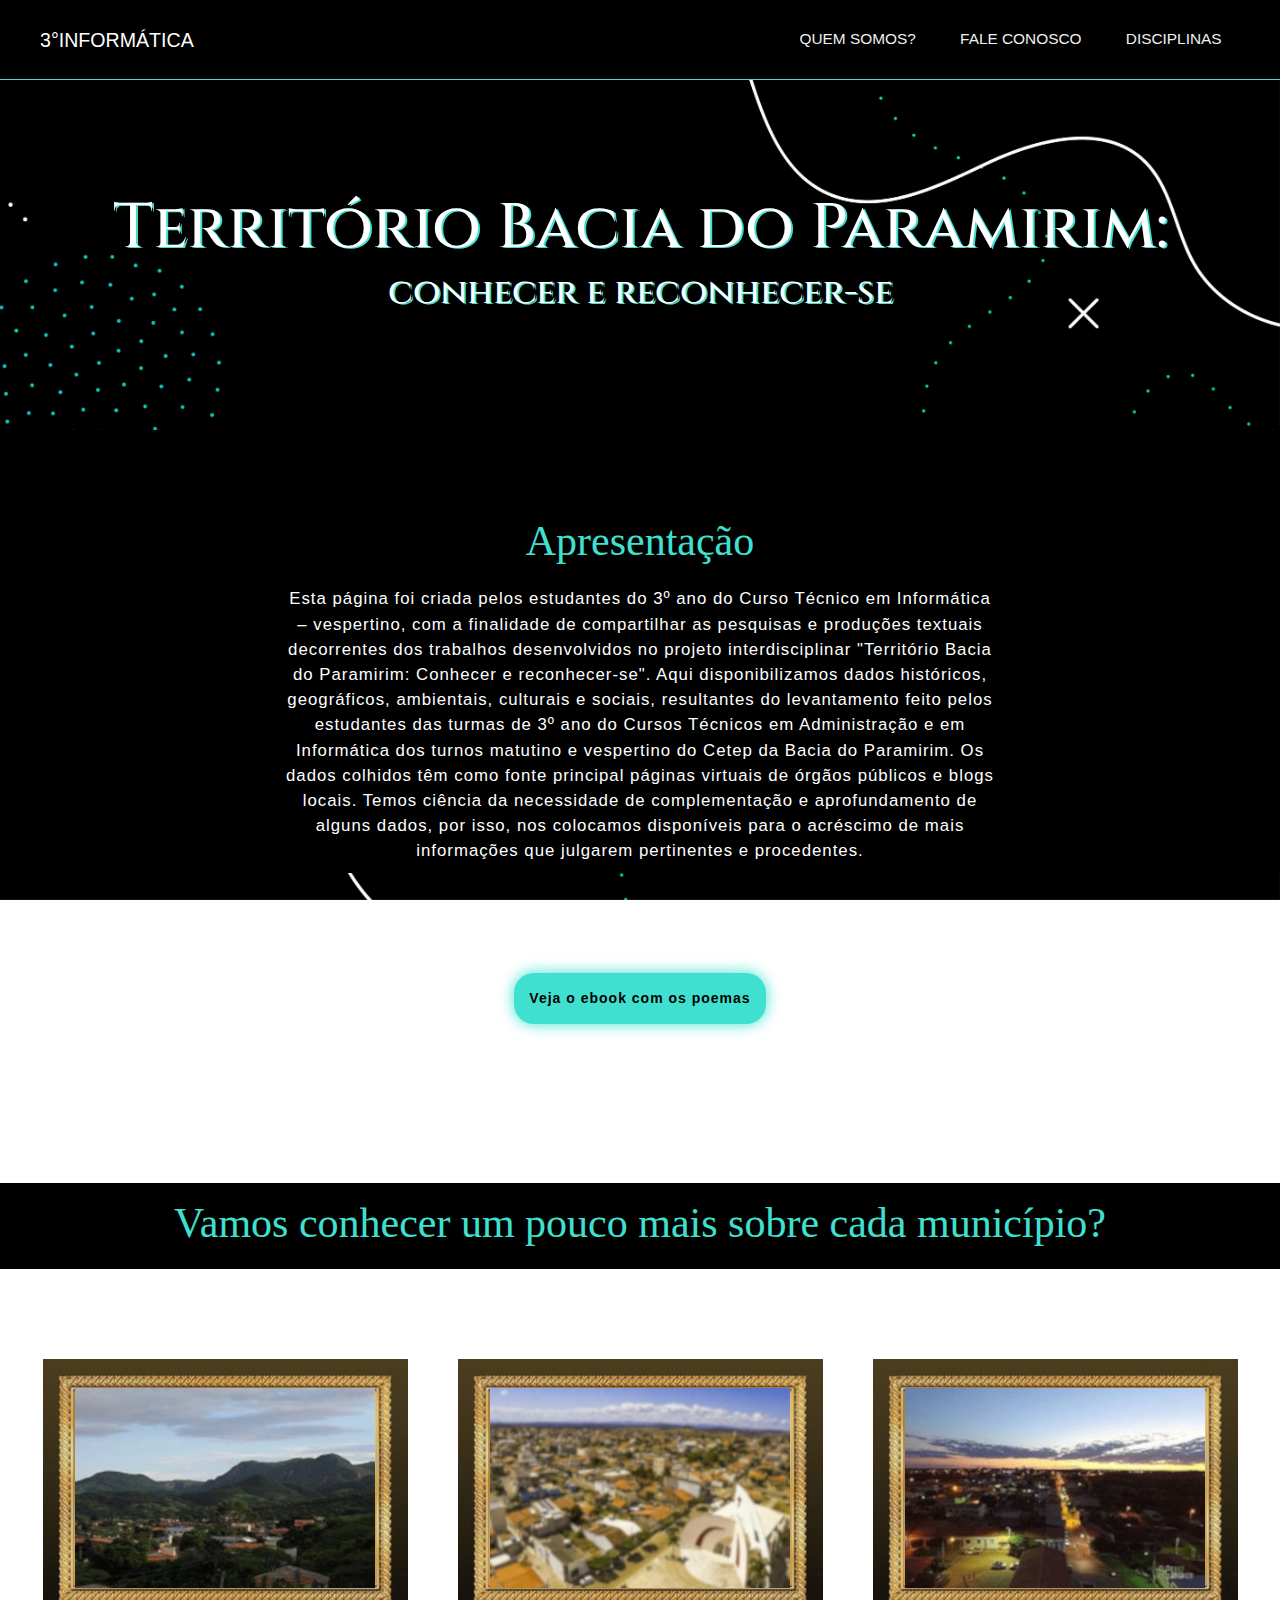
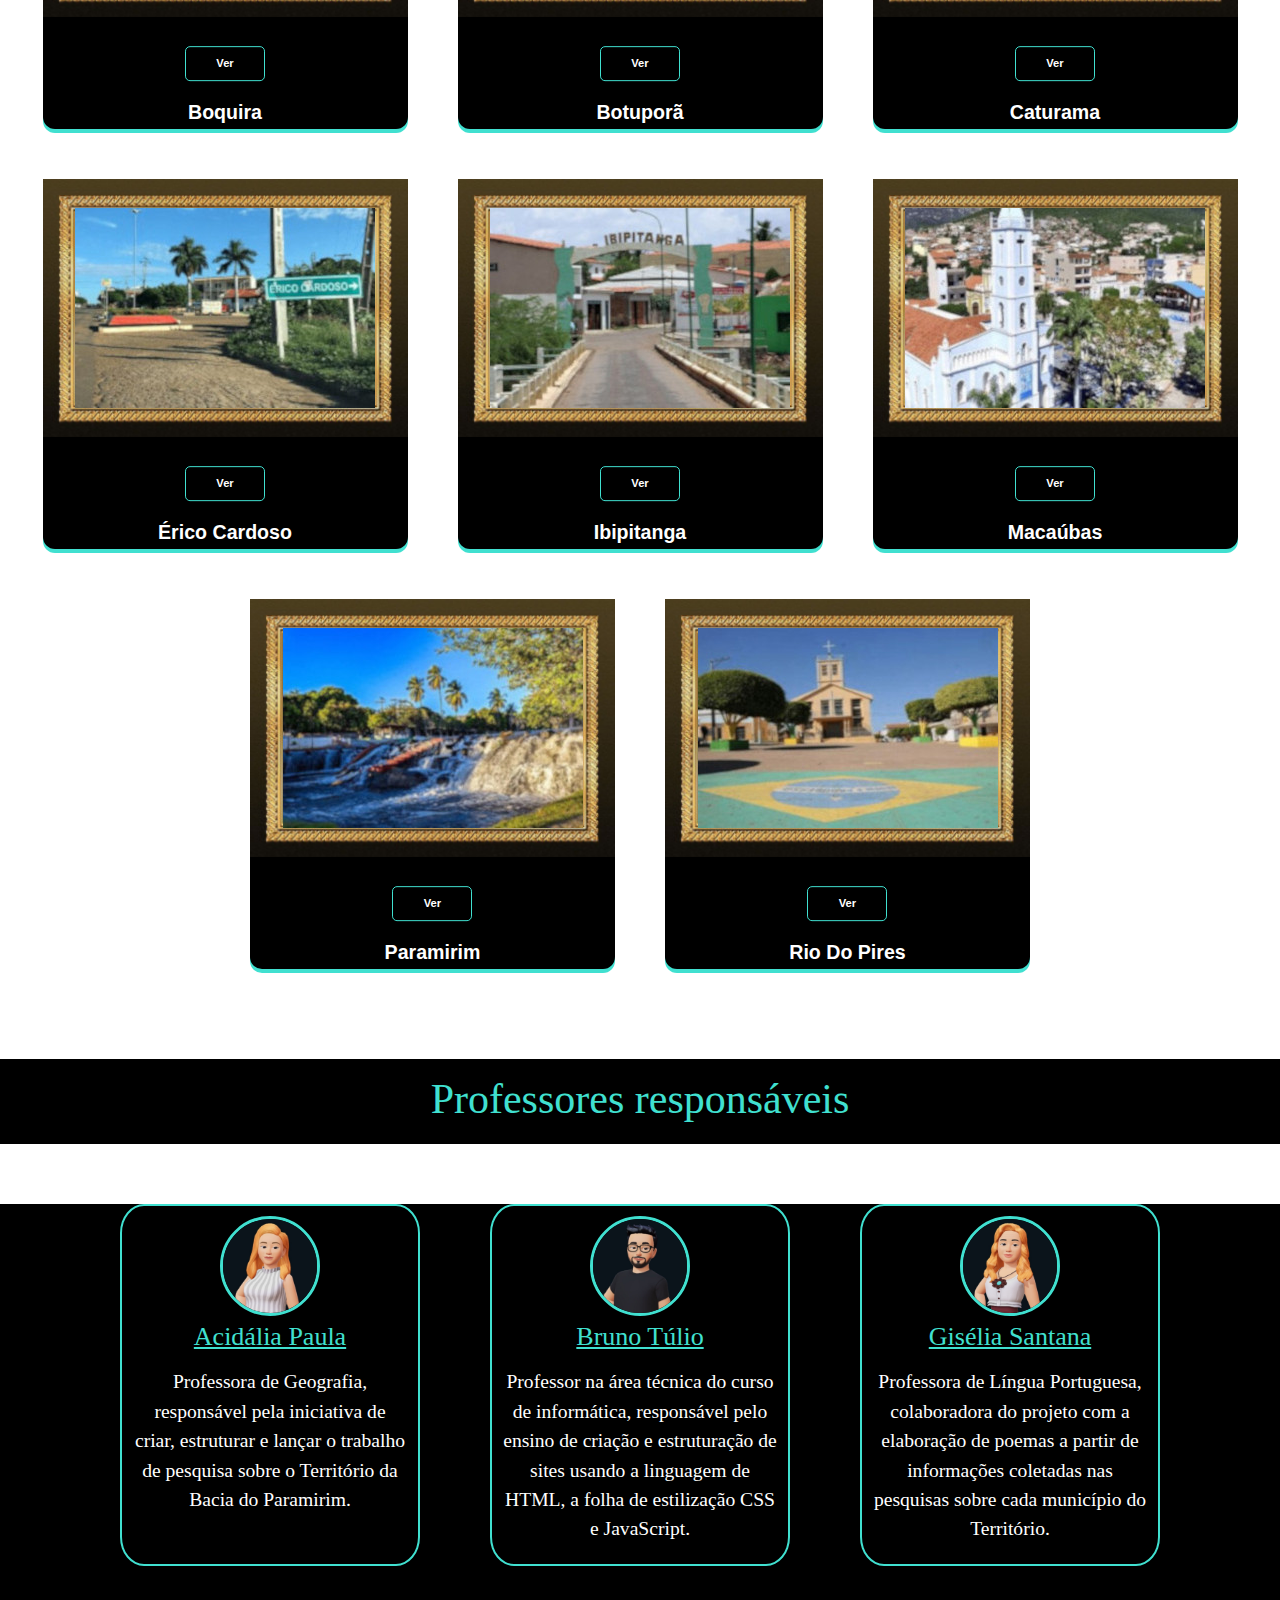
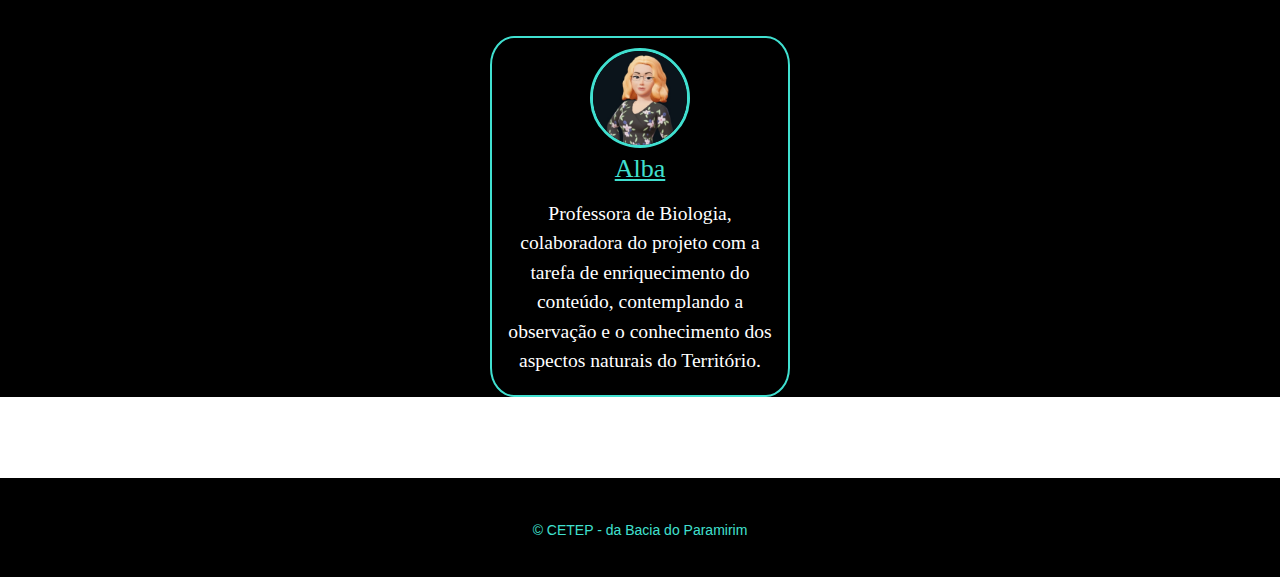
==== index.html @ bdcedc6d "Add files via upload" ====
<!DOCTYPE html>
<html lang="pt-br">
  <head>
    <meta charset="UTF-8" />
    <meta name="viewport" content="width=device-width, initial-scale=1.0" />
    <meta
      name="description"
      content="Esse site busca mostrar projetos feitos pelos alunos do 3° Ano com relação a Bacia Hidrográfica do Paramirim, atendendo também como site informativo, onde dados podem ser usados para atividades, trabalhos ou pura curiosidade."
    />
    <title>Bacia do Paramirim | estudos escolares para aprendizado</title>
    <link rel="stylesheet" href="assests/css/paginaInicial/bootstrap.min.css" />
    <link rel="stylesheet" href="index.css"/>
    <link rel="stylesheet" href="assests/css/paginaInicial/layout.css" />
    <link rel="stylesheet" href="assests/css/paginaInicial/componentes.css" />
    <link rel="stylesheet" href="./assests/css/paginaInicial/responsividade.css"/>
    <link href="https://unpkg.com/boxicons@2.1.4/css/boxicons.min.css" rel="stylesheet"/>
    <link rel="shortcut icon" href="./assests/images/favicon.ico" type="image/x-icon"/>
  </head>

  <body>
    <header class="layout-cabecalho">
      <a href="./index.html">
        <h2>3°INFORMÁTICA</h2>
      </a>
      <nav class="nav">
        <i class="bx bx-menu" id="menu"></i>
        <div class="nav-links">
          <a href="./pages/detalhesParticipantes/quemSomos.html">QUEM SOMOS?</a>
          <a href="mailto:terceirotecnicoinf@gmail.com"
            >FALE CONOSCO</a
          >
          <a href="./pages/detalhesParticipantes/disciplinas.html"
            >DISCIPLINAS</a
          >
        </div>
      </nav>
    </header>

    <main class="cont-js">
      <div class="layout-titulo">
        <h1 class="titulo">Território Bacia do Paramirim:</h1>
        <h2 class="subTitulo">conhecer e reconhecer-se</h2>
      </div>

      <section class="layout-desenvolvimento">
        <div class="layout-desenvolvimento--conteudos">
          <h2 class="titulo_desenvolvimento">Apresentação</h2>
          <p class="paragrafo_desenvolvimento">
            Esta página foi criada pelos estudantes do 3º ano do Curso Técnico
            em Informática – vespertino, com a finalidade de compartilhar as
            pesquisas e produções textuais decorrentes dos trabalhos
            desenvolvidos no projeto interdisciplinar "Território Bacia do
            Paramirim: Conhecer e reconhecer-se". Aqui disponibilizamos dados
            históricos, geográficos, ambientais, culturais e sociais,
            resultantes do levantamento feito pelos estudantes das turmas de 3º
            ano do Cursos Técnicos em Administração e em Informática dos turnos
            matutino e vespertino do Cetep da Bacia do Paramirim. Os dados
            colhidos têm como fonte principal páginas virtuais de órgãos
            públicos e blogs locais. Temos ciência da necessidade de
            complementação e aprofundamento de alguns dados, por isso, nos
            colocamos disponíveis para o acréscimo de mais informações que
            julgarem pertinentes e procedentes.
          </p>
        </div>
      </section>

      <div class="ebook">
        <a href="./pages/ebook/ebook.html">Veja o ebook com os poemas</a>
      </div>

      <div class="temas">
        <h2>Vamos conhecer um pouco mais sobre cada município?</h2>
      </div>

      <div class="layout-municipios">
        <div class="layout-municipios--coluna__card">
          <picture>
            <source
              media="(max-width: 1100px)"
              srcset="
                assests/images/imagens-index.html-200x140/Boquira-200x140.jpg
              "
            />
            <img
              src="assests/images/imagens-index.html-400x300/boquira-300x180.jpg"
              alt="imagem de Boquira"
            />
          </picture>
          <div class="nome-linkMunicipio">
            <h2>Boquira</h2>
            <a id="boquira" href="pages/boquira.html">Ver</a>
          </div>
        </div>

        <div class="layout-municipios--coluna__card">
          <picture>
            <source
              media="(max-width: 1100px)"
              srcset="
                ./assests/images/imagens-index.html-200x140/botuporã-200x140.jpg
              "
            />
            <img
              src="assests/images/imagens-index.html-400x300/botupora-300x180.jpg"
              alt="imagem de Botuporã"
            />
          </picture>
          <div class="nome-linkMunicipio">
            <h2>Botuporã</h2>
            <a id="botupora" href="pages/botupora.html">Ver</a>
          </div>
        </div>

        <div class="layout-municipios--coluna__card">
          <picture>
            <source
              media="(max-width: 1100px)"
              srcset="
                ./assests/images/imagens-index.html-200x140/caturama-200x140.jpeg
              "
            />
            <img
              src="assests/images/imagens-index.html-400x300/caturama-300x180.jpg"
              alt="imagem de Caturama"
            />
          </picture>
          <div class="nome-linkMunicipio">
            <h2>Caturama</h2>
            <a id="caturama" href="pages/caturama.html">Ver</a>
          </div>
        </div>

        <div class="layout-municipios--coluna__card">
          <picture>
            <source
              media="(max-width: 1100px)"
              srcset="
                ./assests/images/imagens-index.html-200x140/EricoCardoso-200x140.jpg
              "
            />
            <img
              src="./assests/images/imagens-index.html-400x300/ericoCardoso-300x180.jpg"
              alt="imagem de Érico Cardoso"
            />
          </picture>
          <div class="nome-linkMunicipio">
            <h2>Érico Cardoso</h2>
            <a id="ericoCardoso" href="pages/erico-cardoso.html">Ver</a>
          </div>
        </div>

        <div class="layout-municipios--coluna__card">
          <picture>
            <source
              media="(max-width: 1100px)"
              srcset="
                ./assests/images/imagens-index.html-200x140/ibipitanga-200x140.jpeg
              "
            />
            <img
              src="assests/images/imagens-index.html-400x300/ibipitanga-300x180.jpg"
              alt="imagem de Ibipitanga"
            />
          </picture>
          <div class="nome-linkMunicipio">
            <h2>Ibipitanga</h2>
            <a id="ibipitanga" href="pages/ibipitanga.html">Ver</a>
          </div>
        </div>

        <div class="layout-municipios--coluna__card">
          <picture>
            <source
              media="(max-width: 1100px)"
              srcset="
                ./assests/images/imagens-index.html-200x140/macaubas-200x140.jpg
              "
            />
            <img
              src="assests/images/imagens-index.html-400x300/macaubas-300x180.jpg"
              alt="Imagem da Igreja em Macaúbas"
            />
          </picture>
          <div class="nome-linkMunicipio">
            <h2>Macaúbas</h2>
            <a id="macaubas" href="pages/macaubas.html">Ver</a>
          </div>
        </div>

        <div class="layout-municipios--coluna__card">
          <picture>
            <source
              media="(max-width: 1100px)"
              srcset="
                ./assests/images/imagens-index.html-200x140/paramirim-200x140.jpg
              "
            />
            <img
              src="assests/images/imagens-index.html-400x300/paramirim-300x180.jpg"
              alt="Imagem do Rio Paramirim"
            />
          </picture>
          <div class="nome-linkMunicipio">
            <h2>Paramirim</h2>
            <a id="paramirim" href="pages/paramirim.html">Ver</a>
          </div>
        </div>

        <div class="layout-municipios--coluna__card">
          <picture>
            <source
              media="(max-width: 1100px)"
              srcset="
                ./assests/images/imagens-index.html-200x140/RioDoPires-200x140.jpeg
              "
            />
            <img
              src="assests/images/imagens-index.html-400x300/rioDoPires-300x180.jpg"
              alt="Imagem de Rio do Pires"
            />
          </picture>
          <div class="nome-linkMunicipio">
            <h2>Rio Do Pires</h2>
            <a id="rioDoPires" href="pages/rio-do-pires.html">Ver</a>
          </div>
        </div>
      </div>

      <div class="temas">
        <h2>Professores responsáveis</h2>
      </div>

      <section class="layout-professores">
        <div class="layout-professores--professores">
          <img src="assests/images/Acidália.jpg" alt="Acidália" />
          <div class="layout-professores--professores_textos">
            <h2>
              <a href="./pages/detalhesParticipantes/disciplinas.html"
                >Acidália Paula</a
              >
            </h2>
            <p>
              Professora de Geografia, responsável pela iniciativa de criar,
              estruturar e lançar o trabalho de pesquisa sobre o Território da
              Bacia do Paramirim.
            </p>
          </div>
        </div>
        <div class="layout-professores--professores">
          <img src="assests/images/Túlio.jpg" alt="Túlio Bruno" />
          <div class="layout-professores--professores_textos">
            <h2>
              <a href="./pages/detalhesParticipantes/disciplinas.html"
                >Bruno Túlio</a
              >
            </h2>
            <p>
              Professor na área técnica do curso de informática, responsável
              pelo ensino de criação e estruturação de sites usando a linguagem
              de HTML, a folha de estilização CSS e JavaScript.
            </p>
          </div>
        </div>
        <div class="layout-professores--professores">
          <img src="assests/images/gíselia.jpg" alt="Gíselia Santana" />
          <div class="layout-professores--professores_textos">
            <h2>
              <a href="./pages/detalhesParticipantes/disciplinas.html"
                >Gisélia Santana</a
              >
            </h2>
            <p>
              Professora de Língua Portuguesa, colaboradora do projeto com a
              elaboração de poemas a partir de informações coletadas nas
              pesquisas sobre cada município do Território.
            </p>
          </div>
        </div>
        <div class="layout-professores--professores">
          <img src="assests/images/alba.jpg" alt="Alba" />
          <div class="layout-professores--professores_textos">
            <h2>
              <a href="./pages/detalhesParticipantes/disciplinas.html">Alba</a>
            </h2>
            <p>
              Professora de Biologia, colaboradora do projeto com a tarefa de
              enriquecimento do conteúdo, contemplando a observação e o
              conhecimento dos aspectos naturais do Território.
            </p>
          </div>
        </div>
      </section>
    </main>

    <footer class="layout-rodape">
      <p>&copy; CETEP - da Bacia do Paramirim</p>
    </footer>

    <script src="./index.js"></script>
    <script src="./assests/js/ebook/tele_view_epub.js"></script>
  </body>
</html>
---- index.css ----
* {
    margin: 0;
    padding: 0;
    box-sizing: border-box;
}

html{
    font-size: 62.5%;
}

body {
    font-family: Arial, Helvetica, sans-serif;
    background:#ffffff url(assests/images/Fundo.jpg) no-repeat right fixed;
    background-size: cover;
    color: #fff;
    font-size: 1.4rem;
    display: swap;
}
---- assests/css/paginaInicial/layout.css ----
/*--------------*\
 Layout Cabeçalho
\*--------------*/

header.layout-cabecalho {
  width: 100%;
  height: 80px;
  border-bottom: 1px solid #40e0d0;
  background-color: black;
  display: flex;
  justify-content: space-between;
}

/*--------------*\
    Layout nav
\*--------------*/

nav.nav {
  height: 80px;
  line-height: 77px;
  margin-right: 20px;
  font-size: 1.1em;
  display: flex;
  flex-direction: column;
  align-items: center;
}

/*--------------*\
   Layout Título
\*--------------*/

div.layout-titulo {
  height: 25em;
  display: flex;
  flex-direction: column;
  align-items: center;
  justify-content: center;
  font-family: 'Cinzel', serif;
  text-shadow: 2px 1.1px#40e0d0;
  text-align: center;
}

/*--------------------*\
 Layout Desenvolvimento
\*--------------------*/

section.layout-desenvolvimento {
  height: auto;
  background-color: #000;
  display: flex;
  justify-content: center;
  text-align: center;
}

/*------------------*\
  Layout municípios
\*------------------*/

div.layout-municipios {
  display: flex;
  justify-content: center;
  align-items: center;
  flex-wrap: wrap;
  margin: 90px 0;
  gap: 50px;
}

/*--------------------------------*\
  Layout títulos pré-apresentação
\*--------------------------------*/

div.temas {
  text-align: center;
  margin: 60px 0;
  background-color: #000;
  padding: 15px 0;
}

/*--------------*\
Layout Professores
\*--------------*/

section.layout-professores {
  height: auto;
  background-color: black;
  display: flex;
  flex-wrap: wrap;
  justify-content: center;
  gap: 70px;
  font-family:Cambria, Cochin, Georgia, Times, 'Times New Roman', serif;
  margin-bottom: 80px;
}

/*--------------*\
  Layout ebook
\*--------------*/

div.ebook {
  width: 100%;
  height: 250px;
  display: flex;
  justify-content: center;
  align-items: center;
}

/*--------------*\
  Layout Rodapé
\*--------------*/
footer.layout-rodape {
  width: 100%;
  height: 100px;
  background: black;
  text-align: center;
  border-top: 1px solid #fff;
}
---- assests/css/paginaInicial/componentes.css ----
@import url('https://fonts.googleapis.com/css2?family=Cinzel:wght@400;500;600;700;800;900&family=Concert+One&family=Oxygen:wght@300;400;700&family=Roboto+Condensed:ital,wght@0,300;0,400;0,700;1,300;1,400;1,700&display=swap');

/*--------------*\
    Cabeçalho
\*--------------*/

header.layout-cabecalho a {
    text-decoration: none;
    color: #fff;
}

header.layout-cabecalho a h2 {
    margin-left: 40px;
    font-family: 'Lucida Sans', 'Lucida Sans Regular', 'Lucida Grande', 'Lucida Sans Unicode', Geneva, Verdana, sans-serif;
    line-height: 80px;
    font-size: 1.4em;
}

/*--------------------------*\
    Layout nav modificadora
\*--------------------------*/

nav.nav-js{
    height: auto;
    width: 150px;
    position: absolute;
    top: 0;
    right: 0;
}

/*----------*\
     menu 
\*----------*/

#menu {
    transform: translateX(-50%);
    color: #fff;
    font-size: 30px;
    width: 50px;
    height: 50px;
    text-align: center;
    line-height: 77px;
    cursor: pointer;
    display: none;
}

/*-------------------*\
     menu modificador
\*-------------------*/

.botao-js {
    margin-left: 84px;
}

/*--------*\
     div 
\*--------*/

nav.nav > div.nav-links > a {
    display: inline-block;
    padding: 0 20px;
    text-decoration: none;
    color: #efefef;
}

nav.nav > div.nav-links > a i#menu {
    padding-left: 2px;
}

.nav>div.nav-links>a:hover {
    background-color: rgb(20, 20, 20);
    color: rgb(190, 184, 184);
}


/*--------------------*\
     div modificadora
\*--------------------*/

nav div.nav-menu {
    background-color: black;
    color: #fff;
    position: relative;
    top: 30px;
    right: -4px;
    height: 210px;
    display: flex;
    flex-direction: column;
    align-items: flex-start;
    padding: 0 8px;
  }
  
  nav div.nav-menu a {
    color: #fff;
    text-decoration: none;
    height: 60px;
    width: 150px;
  }
  
  nav div.nav-menu a i {
    display: none;
  }

  nav div.nav-menu a i#menu {
    display: none;
  }

/*--------------*\
      Título
\*--------------*/

.titulo {
    font-size: 4.5em;
}

.subTitulo {
    font-size: 2.5em;
}

/*--------------*\
      Sessão 1
\*--------------*/

.layout-desenvolvimento--conteudos {
    width: 710px;
}

.titulo_desenvolvimento {
    font-family: "roboto";
    font-size: 3em;
    color: #40e0d0;
    padding: 15px 0;
    margin-top: 10%;
}

.paragrafo_desenvolvimento {
    font-size: 1.2em;
    letter-spacing: 1px;
}

/*----------------*\
   municipios Card
\*----------------*/

.layout-municipios--coluna__card {
    display: flex;
    flex-direction: column;
    align-items: center;
    background-color: #000;
    height: 370px;
    border-radius: 12px;
    box-shadow: 0 4px #40e0d0;
}

.layout-municipios--coluna__card picture{
    display: flex;
    justify-content: center;
    align-items: center;
    background: url(../../images/imagens-index.html-400x300/moldura-360x260.jpg) no-repeat;
    background-size: cover;
    width: 365px;
    height: 258px;
}

.layout-municipios--coluna__card img {
    width: 300px;
    height: 200px;
}

.layout-municipios--coluna__card div {
    display: flex;
    flex-direction: column-reverse;
    align-items: center;
    justify-content: center;
    transform: translateY(35%);
}

.layout-municipios--coluna__card div h2 {
    color: #fff;
    font-size: 1.4em;
    font-weight: 700;
}

.layout-municipios--coluna__card div a {
    padding: 8px;
    text-align: center;
    width: 80px;
    font-size: 0.8em;
    font-weight: bold;
    margin-bottom: 20px;
    border-radius: 5px;
    border: 1px solid #40e0d0;
    text-decoration: none;
    color: #fff;
}

.layout-municipios--coluna__card div a:hover,
.layout-municipios--coluna__card div a:focus {
    transform: scale(1.1);
}

/*--------------------------------*\
  Layout titulos pré-apresentação
\*--------------------------------*/

div.temas h2 {
    font-family: "roboto";
    font-size: 3em;
    color: #40e0d0;
}

/*--------------*\
Quadro Professores
\*--------------*/

.layout-professores--professores {
    width: 300px;
    height: auto;
    display: flex;
    flex-direction: column;
    align-items: center;
    background-color: #000;
    border: 2px solid #40e0d0;
    border-radius: 8%;
    cursor: pointer;
    transition: all 0.3s;
}

.layout-professores--professores:hover> :not(:hover) {
    opacity: 0.4;
}

.layout-professores--professores img {
    width: 100px;
    height: 100px;
    border-radius: 50%;
    border: 3px solid#40e0d0;
    margin-top: 10px;
}

.layout-professores--professores div h2 a {
    color: #40e0d0;
    display: flex;
    justify-content: center;
    font-size: 1.3em;
    margin-top: 5px;
}

.layout-professores--professores p {
    text-align: center;
    font-size: 1.4em;
    padding: 10px;
}

/*--------------*\
  Layout ebook
\*--------------*/

div.ebook a {
    background: #40e0d0;
    color: #000;
    text-decoration: none;
    padding: 15px;
    border-radius: 20px;
    box-shadow: 0 0 15px #40e0d0;
    transition: .5s;
    letter-spacing: 1px;
    font-weight: 600;
    text-align: center;
}

div.ebook a:hover,
div.ebook a:focus {
    box-shadow: none;
}

/*--------------*\
      Rodapé
\*--------------*/

.layout-rodape p {
    color: #40e0d0;
    transform: translateY(200%);
}
---- assests/css/paginaInicial/responsividade.css ----
@media(min-width: 720px) {
    nav.nav{
        margin-right: 3%;
    }
}

@media(max-width: 1100px) {
    header.layout-cabecalho h2 {
        font-size: 1.3em;
    }

    nav.nav > div.nav-links > a {
        padding: 0 13px;
    }

    div.layout-titulo h1.titulo{
        font-size: 3.5em;
    }

    div.layout-titulo h2.subTitulo{
        font-size: 2.5em;
    }

    div.layout-desenvolvimento--conteudos h2.titulo_desenvolvimento{
        font-size: 2.5em;
    }

    div.temas h2{
        font-size: 2.5em;
    }

    div.layout-municipios {
        gap: 40px;
    }

    .layout-municipios--coluna__card{
        height: 310px;
    }

    .layout-municipios--coluna__card picture{
        background: url(../../images/imagens-index.html-200x140/moldura-240x180.jpg);
        width: 240px;
        height: 180px;
    }

    .layout-municipios--coluna__card img {
        width: 200px;
        height: 140px;
    }

    .layout-municipios--coluna__card div h2{
        font-size: 1.2em;
    }

    .layout-professores{
        gap: 40px;
    }

    .layout-professores--professores{
        width: 250px;
        border-radius: 5%;
    }

    .layout-professores--professores img{
        margin-top: 5px;
    }

    .layout-professores--professores div h2 a{
        font-size: 1.1em;
    }

    .layout-professores--professores p{
        padding: 8px;
        font-size: 1.3em;
    }
}

@media(max-width: 720px){
    .nav-links{
        display: none;
    }

    .nav>#menu {
        display: inline-block;
    }

    div.layout-titulo h1.titulo{
        font-size: 2.5em;
    }

    div.layout-titulo h2.subTitulo{
        font-size: 2em;
    }

    div.layout-desenvolvimento--conteudos h2.titulo_desenvolvimento{
        font-size: 2em;
    }

    .paragrafo_desenvolvimento {
        padding: 5px 15px;
    }

    div.layout-municipios {
        gap: 25px;
    }

    .layout-municipios--coluna__card{
        height: 290px;
    }

    .layout-municipios--coluna__card div h2{
        font-size: 1.1em;
    }

    div.temas{
        margin: 40px 0;
    }

    div.temas h2{
        font-size: 2em;
    }

    .layout-professores{
        gap: 25px;
    }

    .layout-professores--professores{
        width: 240px;
        border-radius: 5%;
    }

    .layout-professores--professores p{
        padding: 8px;
        font-size: 1.2em;
    }
}

@media(max-width: 500px) {
    header.layout-cabecalho h2 {
        font-size: 1.2em;
    }

    div.layout-titulo{
        height: 20em;
    }

    div.layout-titulo h1.titulo{
        font-size: 2.2em;
    }

    div.layout-titulo h2.subTitulo{
        font-size: 1.5em;
    }

    div.layout-desenvolvimento--conteudos h2.titulo_desenvolvimento{
        font-size: 1.6em;
        margin-top: 10%;
    }
    
    .paragrafo_desenvolvimento {
        font-size: 1em;
    }

    div.layout-municipios {
        gap: 30px;
    }

    .layout-municipios--coluna__card{
        height: 290px;
    }

    .layout-municipios--coluna__card div h2{
        font-size: 1.1em;
    }

    div.temas{
        margin: 30px 0;
    }

    div.temas h2{
        font-size: 1.6em;
    }

    .layout-professores{
        gap: 30px;
    }

    .layout-professores--professores{
        width: 200px;
        border-radius: 4%;
    }

    .layout-professores--professores img {
        width: 80px;
        height: 80px;
        margin-top: 4px;
    }

    .layout-professores--professores div h2 a{
        font-size: 1em;
    }

    .layout-professores--professores p{
        padding: 3px;
        font-size: 1em;
    }

    div.ebook{
        font-size: 1.1em
    }
}
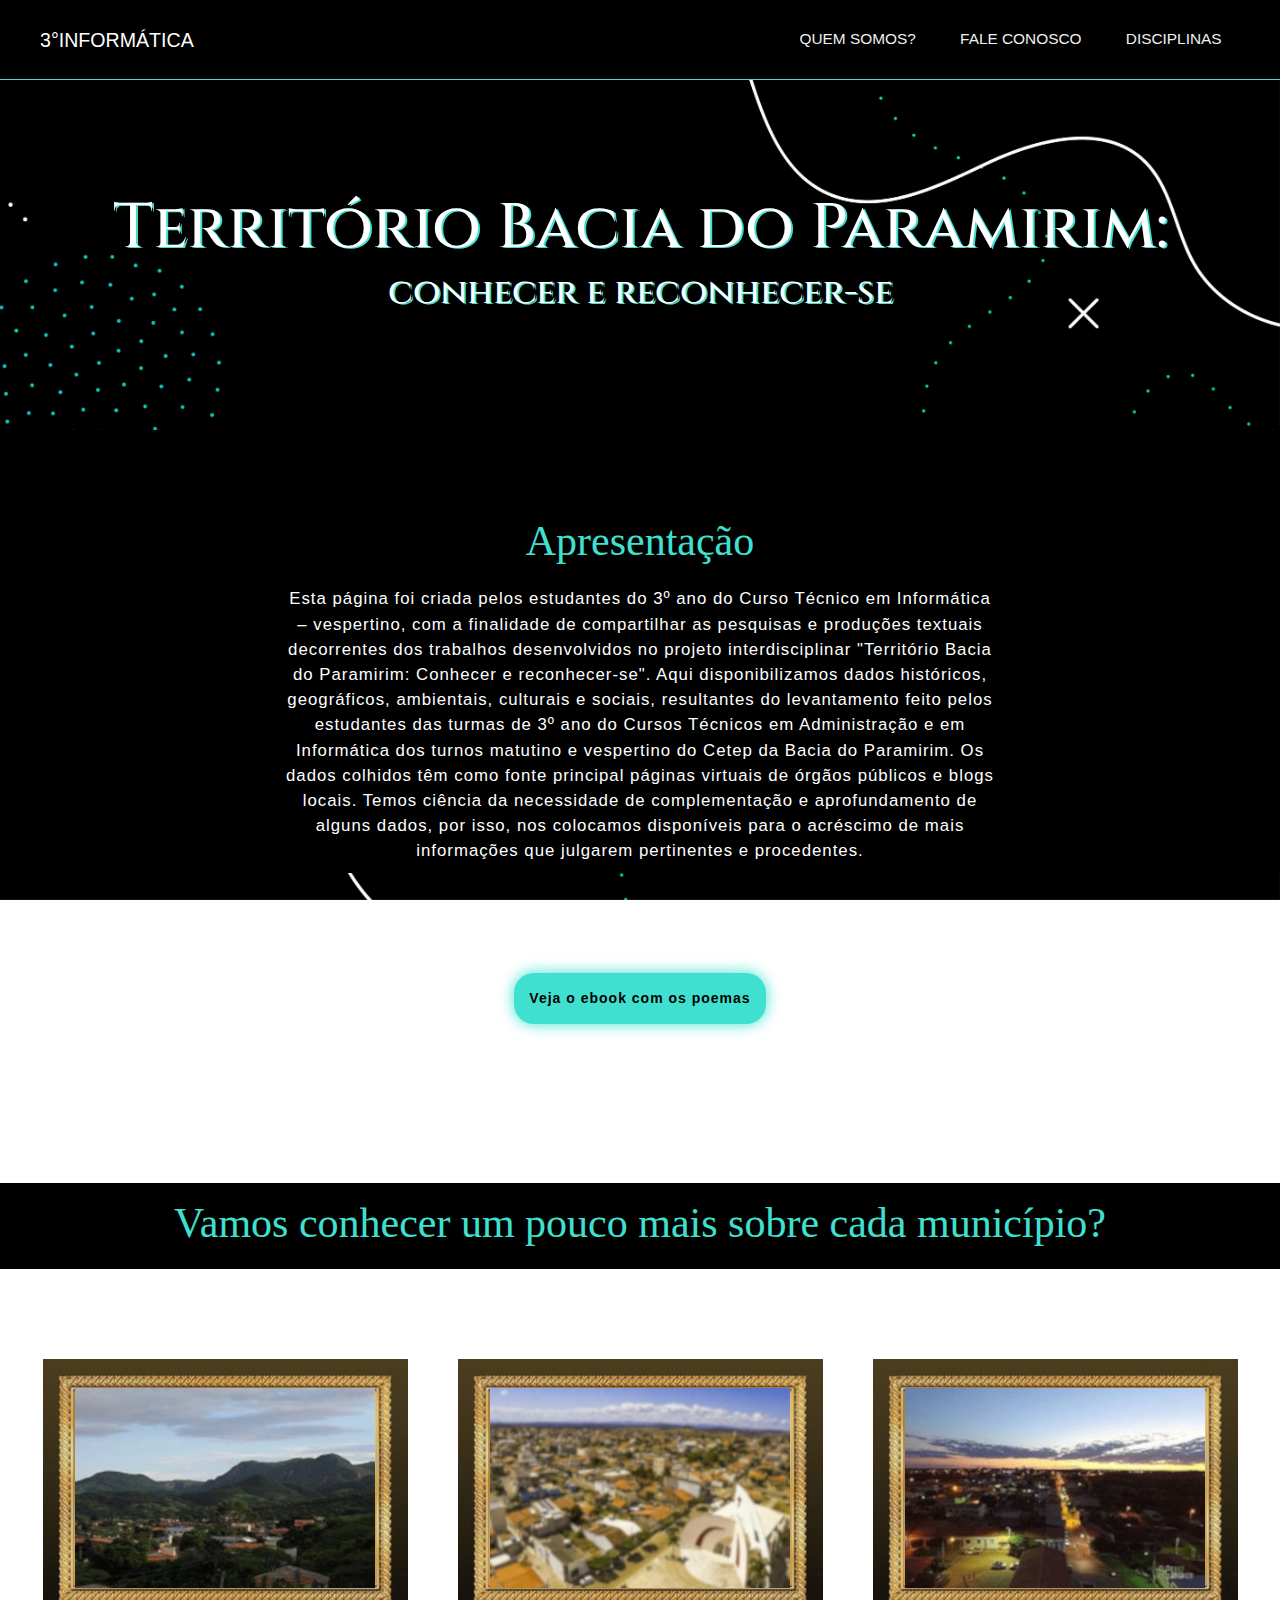
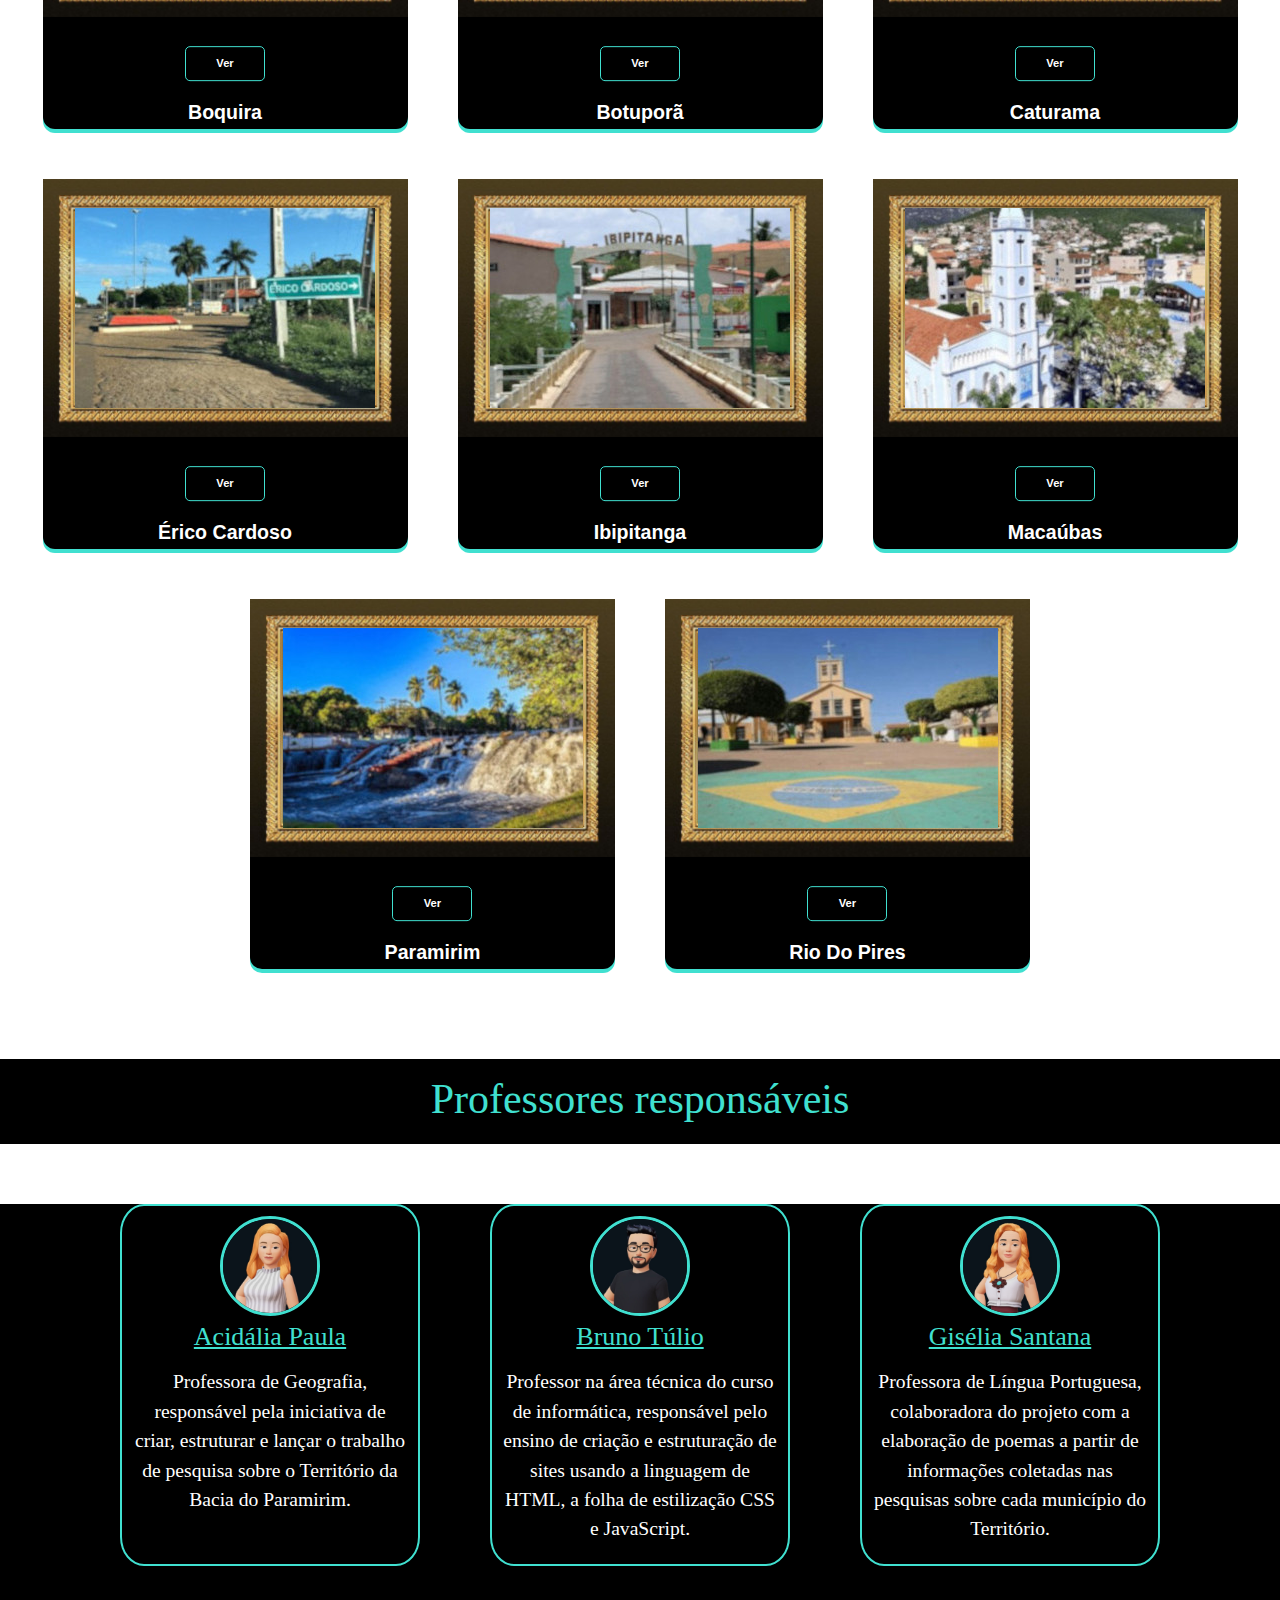
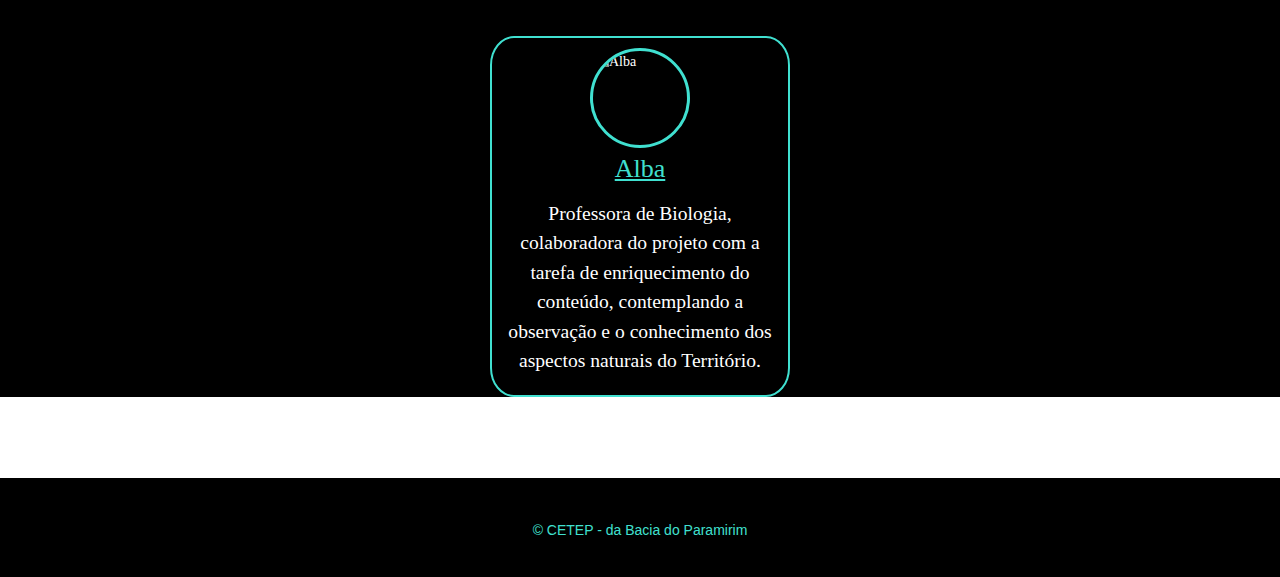
==== commit 22947f57: "Add files via upload" ====
--- a/index.html
+++ b/index.html
@@ -9,7 +9,7 @@
     />
     <title>Bacia do Paramirim | estudos escolares para aprendizado</title>
     <link rel="stylesheet" href="assests/css/paginaInicial/bootstrap.min.css" />
-    <link rel="stylesheet" href="index.css"/>
+    <link rel="stylesheet" href="index.css" />
     <link rel="stylesheet" href="assests/css/paginaInicial/layout.css" />
     <link rel="stylesheet" href="assests/css/paginaInicial/componentes.css" />
     <link rel="stylesheet" href="./assests/css/paginaInicial/responsividade.css"/>
@@ -26,9 +26,7 @@
         <i class="bx bx-menu" id="menu"></i>
         <div class="nav-links">
           <a href="./pages/detalhesParticipantes/quemSomos.html">QUEM SOMOS?</a>
-          <a href="mailto:terceirotecnicoinf@gmail.com"
-            >FALE CONOSCO</a
-          >
+          <a href="mailto:terceirotecnicoinf@gmail.com">FALE CONOSCO</a>
           <a href="./pages/detalhesParticipantes/disciplinas.html"
             >DISCIPLINAS</a
           >
@@ -277,7 +275,7 @@
           </div>
         </div>
         <div class="layout-professores--professores">
-          <img src="assests/images/alba.jpg" alt="Alba" />
+          <img src="assests/images/Alba.jpg" alt="Alba" />
           <div class="layout-professores--professores_textos">
             <h2>
               <a href="./pages/detalhesParticipantes/disciplinas.html">Alba</a>
--- a/assests/css/paginaInicial/responsividade.css
+++ b/assests/css/paginaInicial/responsividade.css
@@ -1,10 +1,20 @@
 @media(min-width: 720px) {
+
+    /*--------------*\
+        index.html
+    \*--------------*/
+
     nav.nav{
         margin-right: 3%;
     }
 }
 
 @media(max-width: 1100px) {
+
+    /*--------------*\
+        index.html
+    \*--------------*/
+
     header.layout-cabecalho h2 {
         font-size: 1.3em;
     }
@@ -73,9 +83,15 @@
         padding: 8px;
         font-size: 1.3em;
     }
+
 }
 
 @media(max-width: 720px){
+
+    /*--------------*\
+        index.html
+    \*--------------*/
+
     .nav-links{
         display: none;
     }
@@ -133,9 +149,19 @@
         padding: 8px;
         font-size: 1.2em;
     }
+
+    /*-----------------------*\
+        detalhesParticipantes
+    \*-----------------------*/
+
 }
 
 @media(max-width: 500px) {
+
+    /*--------------*\
+        index.html
+    \*--------------*/
+
     header.layout-cabecalho h2 {
         font-size: 1.2em;
     }
@@ -208,4 +234,9 @@
     div.ebook{
         font-size: 1.1em
     }
+
+    /*-----------------------*\
+        detalhesParticipantes
+    \*-----------------------*/
+
 }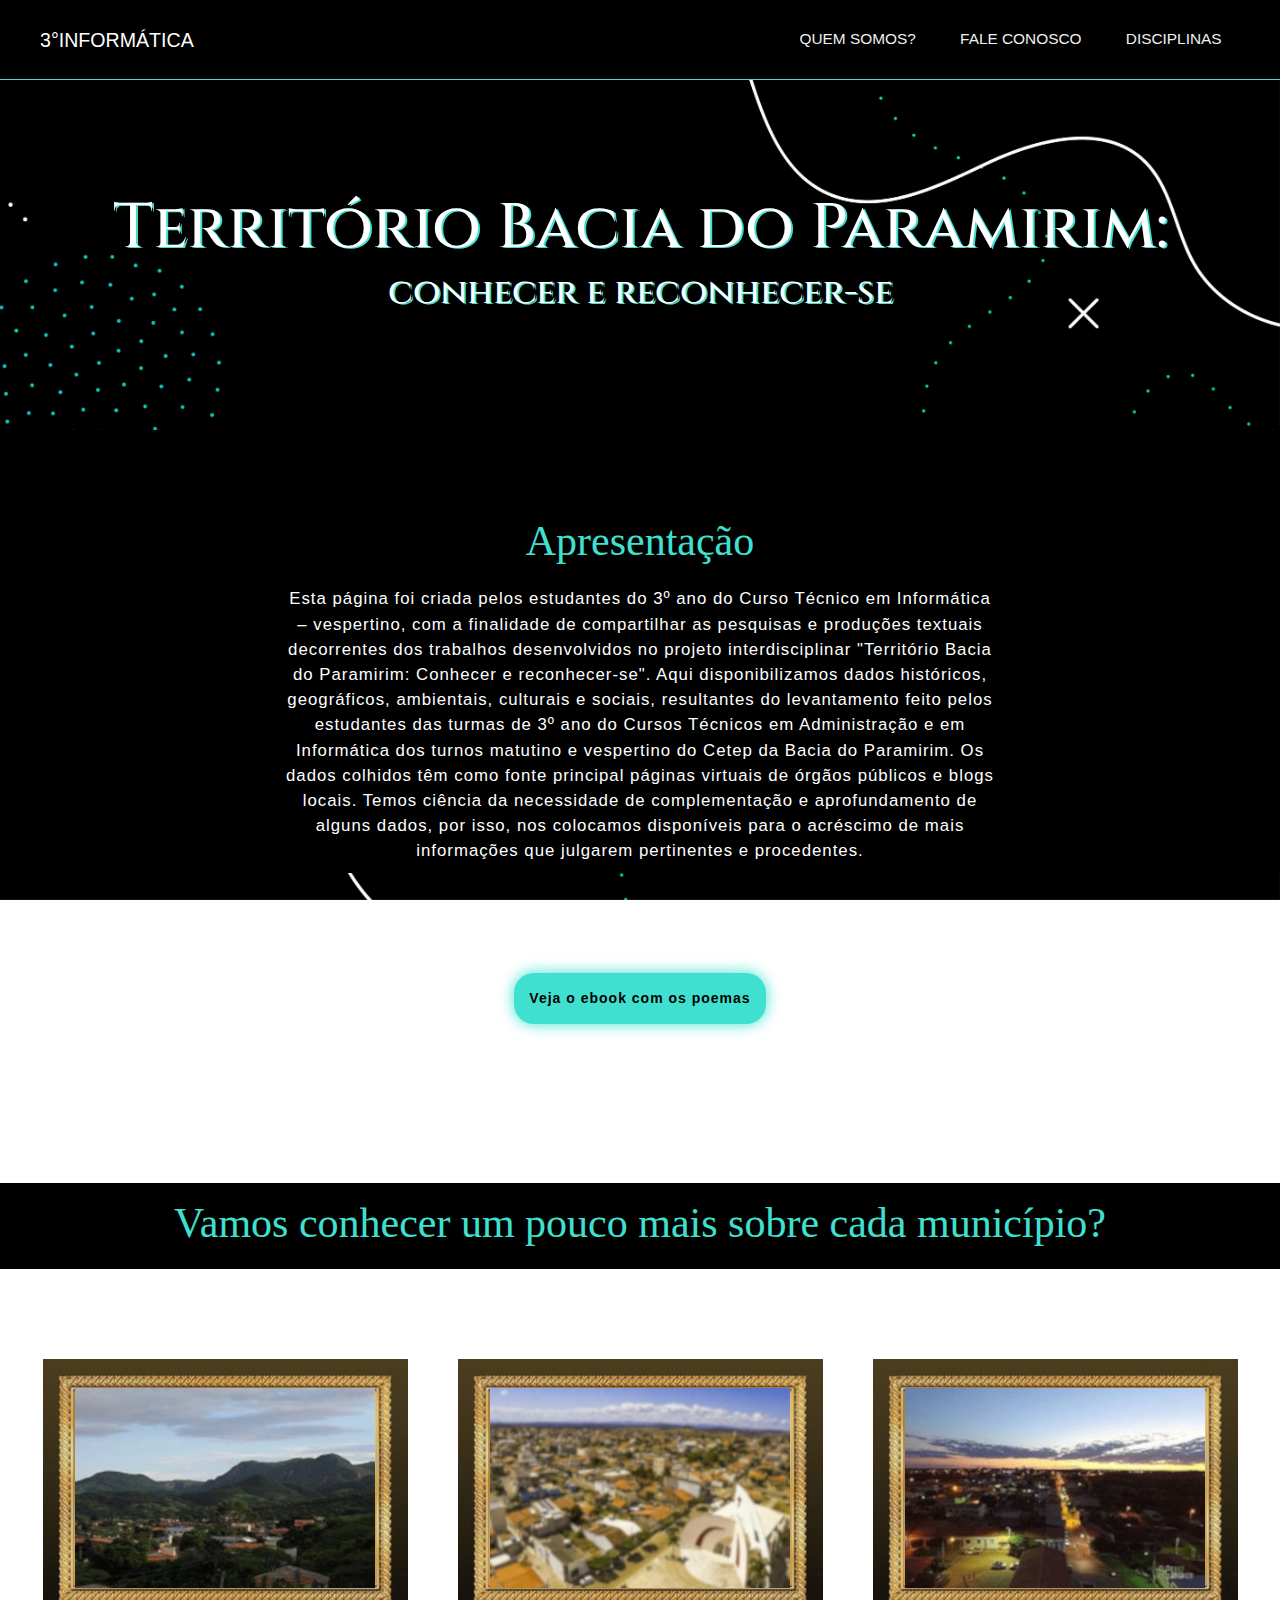
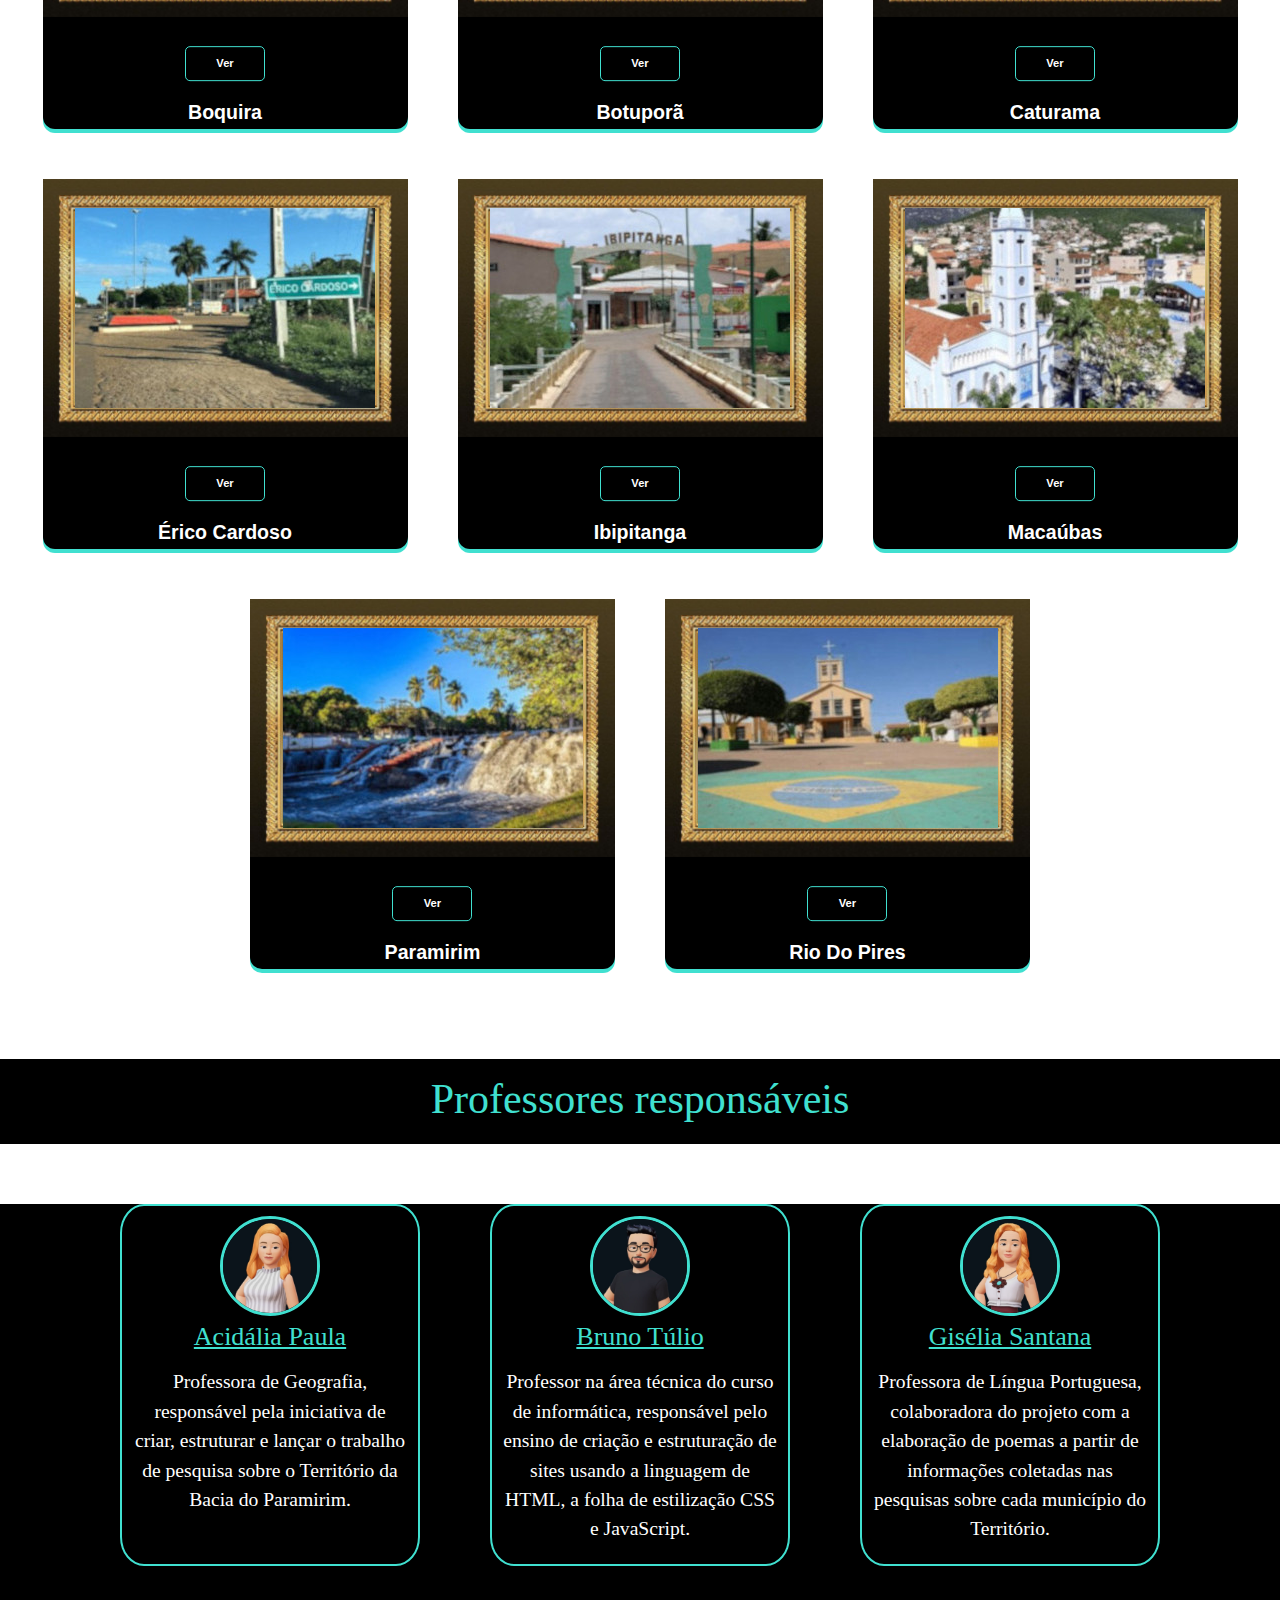
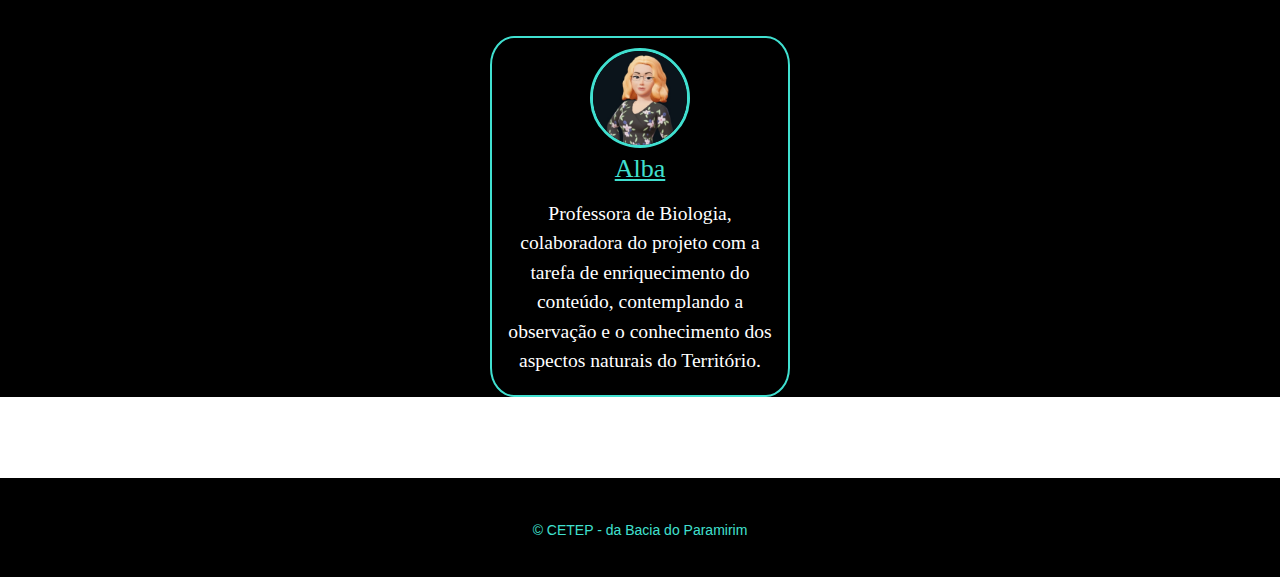
==== commit 1aee3a76: "Add files via upload" ====
--- a/index.html
+++ b/index.html
@@ -260,7 +260,7 @@
           </div>
         </div>
         <div class="layout-professores--professores">
-          <img src="assests/images/gíselia.jpg" alt="Gíselia Santana" />
+          <img src="assests/images/Gíselia.jpg" alt="Gíselia Santana" />
           <div class="layout-professores--professores_textos">
             <h2>
               <a href="./pages/detalhesParticipantes/disciplinas.html"
@@ -275,7 +275,7 @@
           </div>
         </div>
         <div class="layout-professores--professores">
-          <img src="assests/images/Alba.jpg" alt="Alba" />
+          <img src="assests/images/alba.jpg" alt="Alba" />
           <div class="layout-professores--professores_textos">
             <h2>
               <a href="./pages/detalhesParticipantes/disciplinas.html">Alba</a>
--- a/assests/css/paginaInicial/responsividade.css
+++ b/assests/css/paginaInicial/responsividade.css
@@ -235,8 +235,13 @@
         font-size: 1.1em
     }
 
-    /*-----------------------*\
-        detalhesParticipantes
-    \*-----------------------*/
+    @media(max-width:360px){
+
+        header.layout-cabecalho a h2 {
+            font-size: 1.2em;
+            margin-right: 60px;
+            margin-left: 30px;
+        }
+    }
 
 }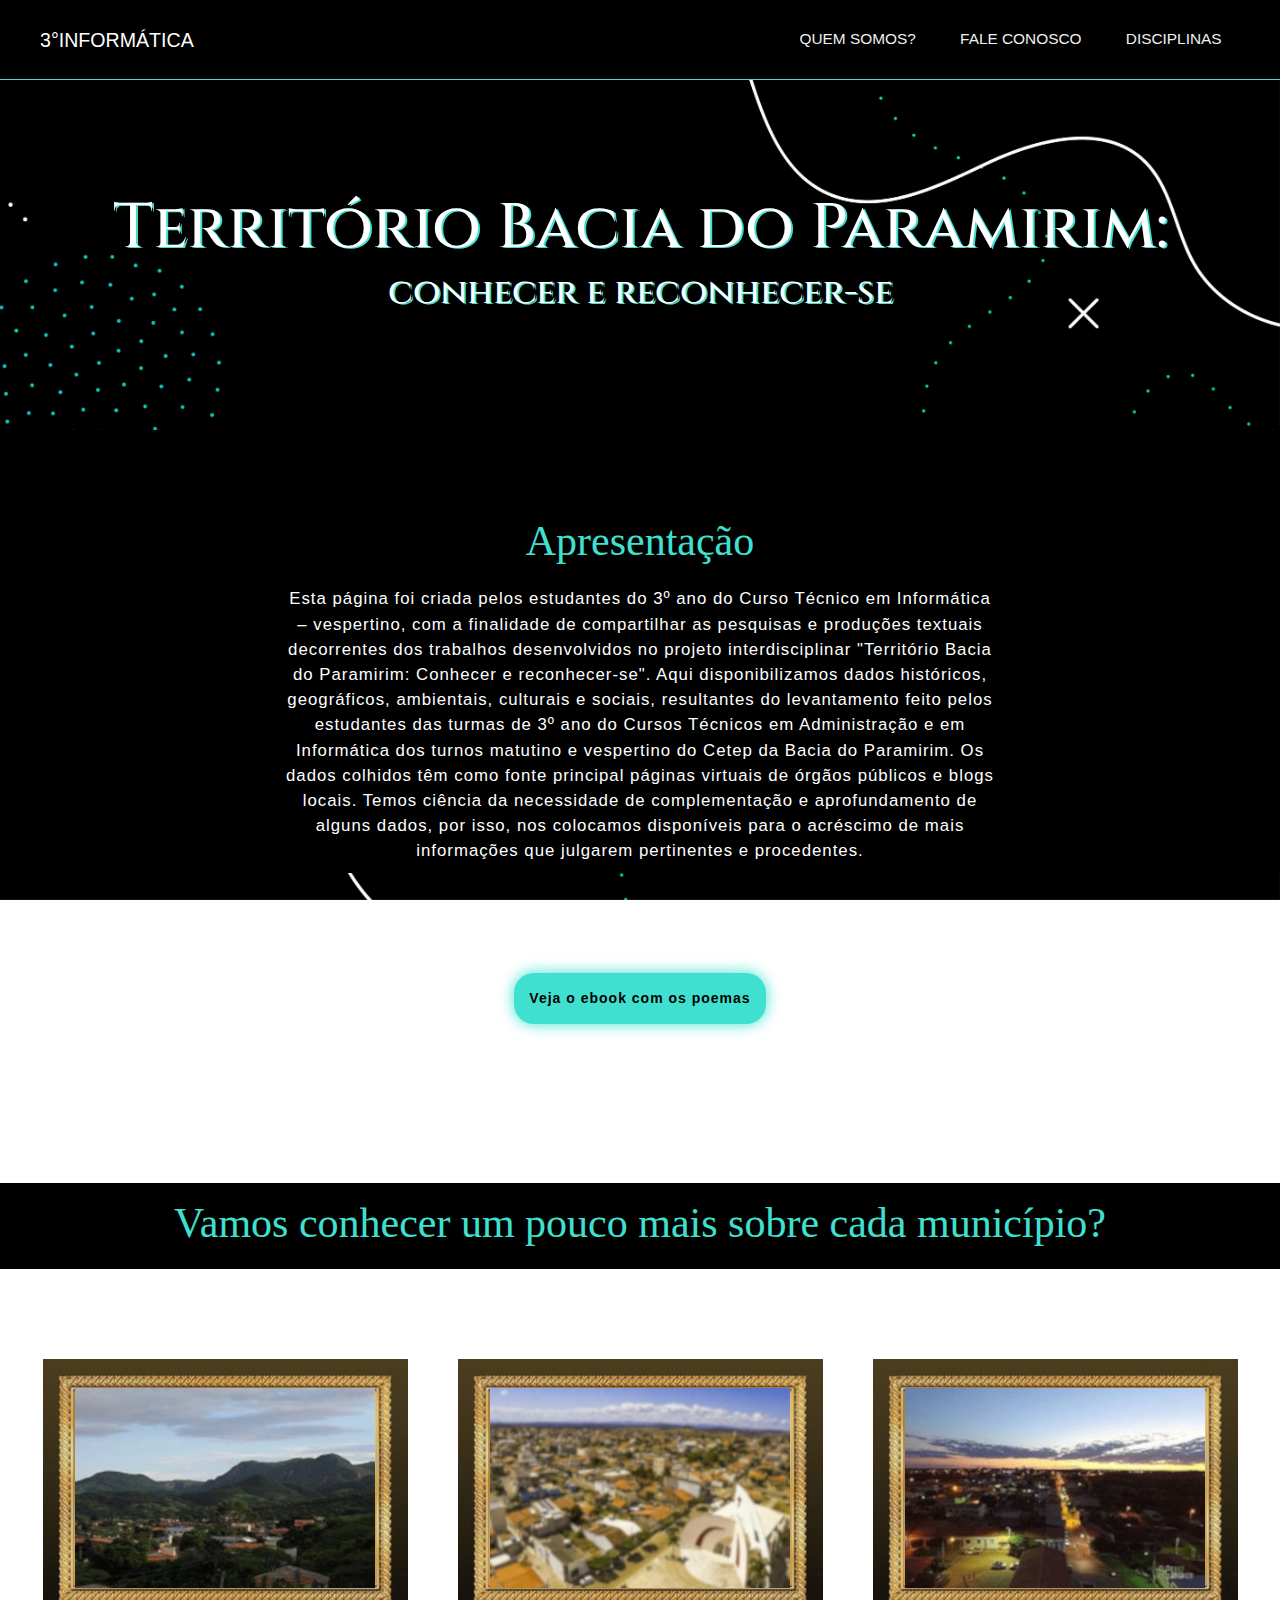
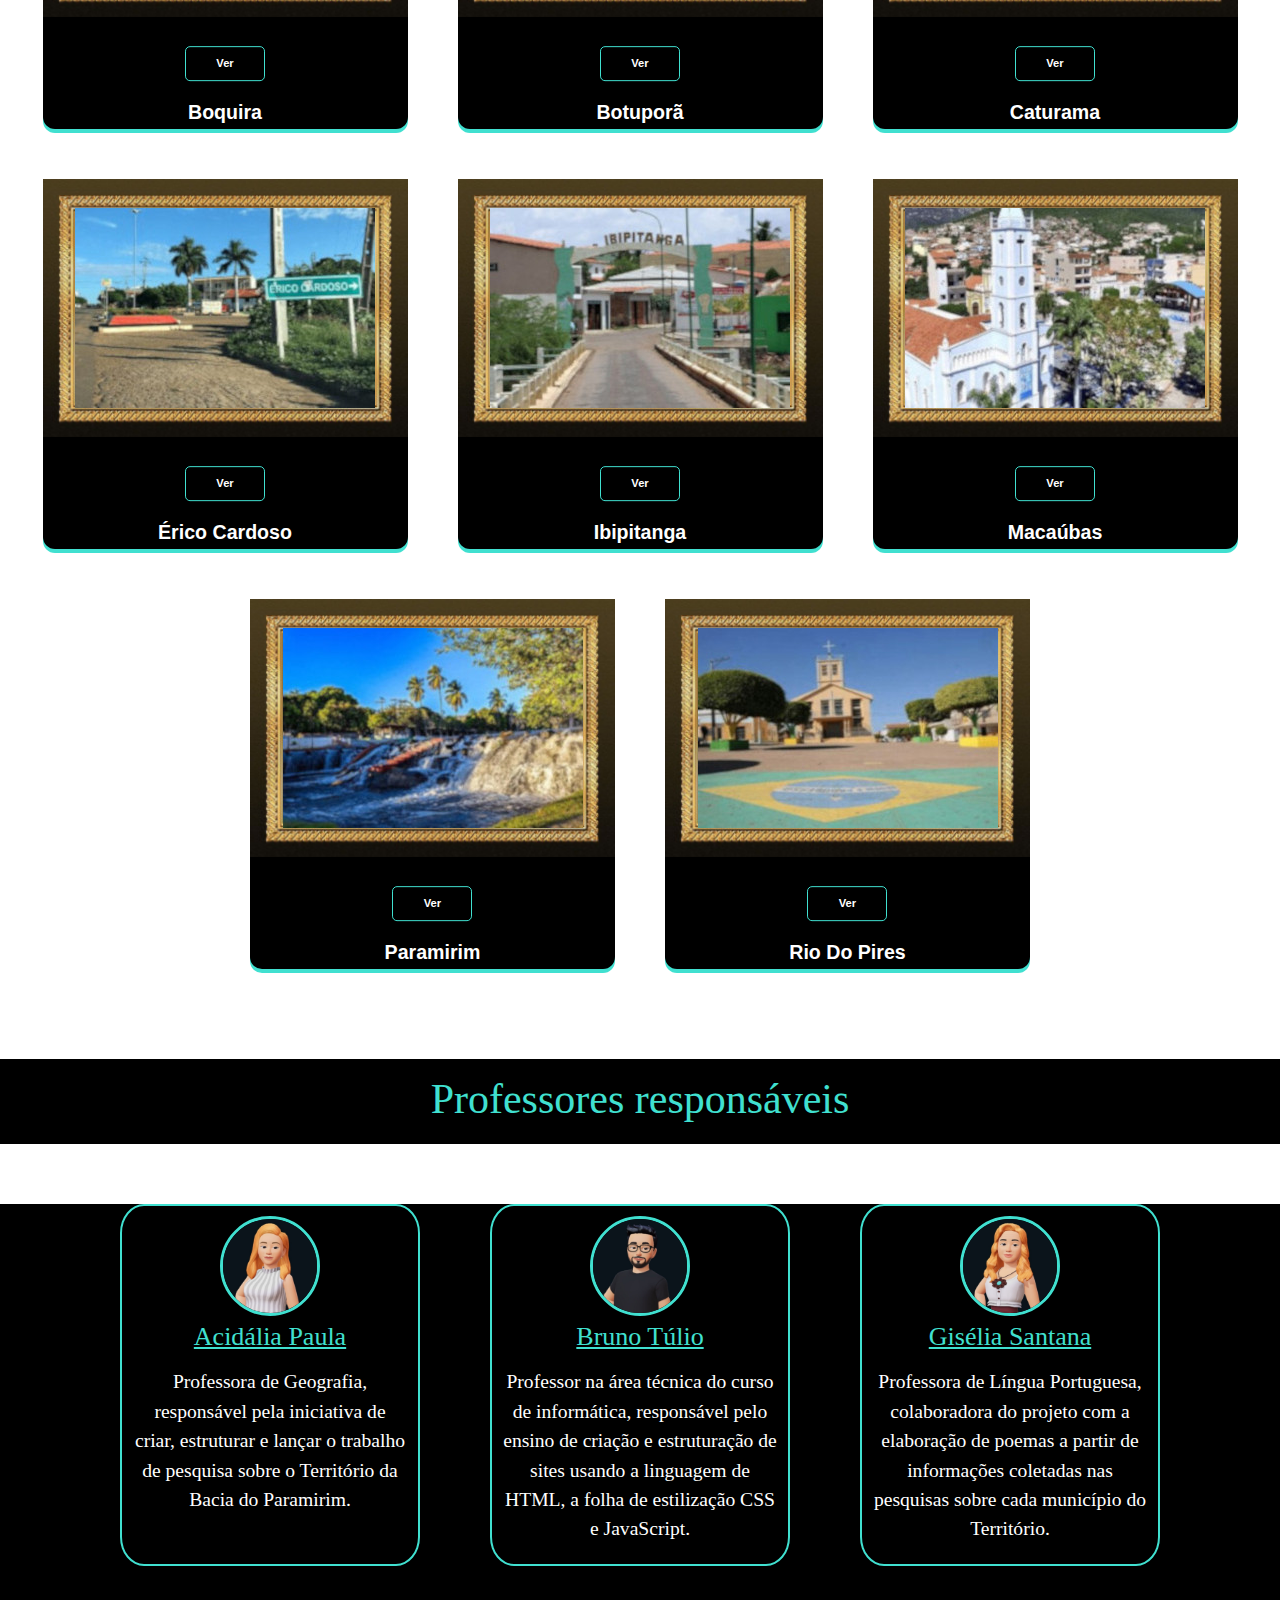
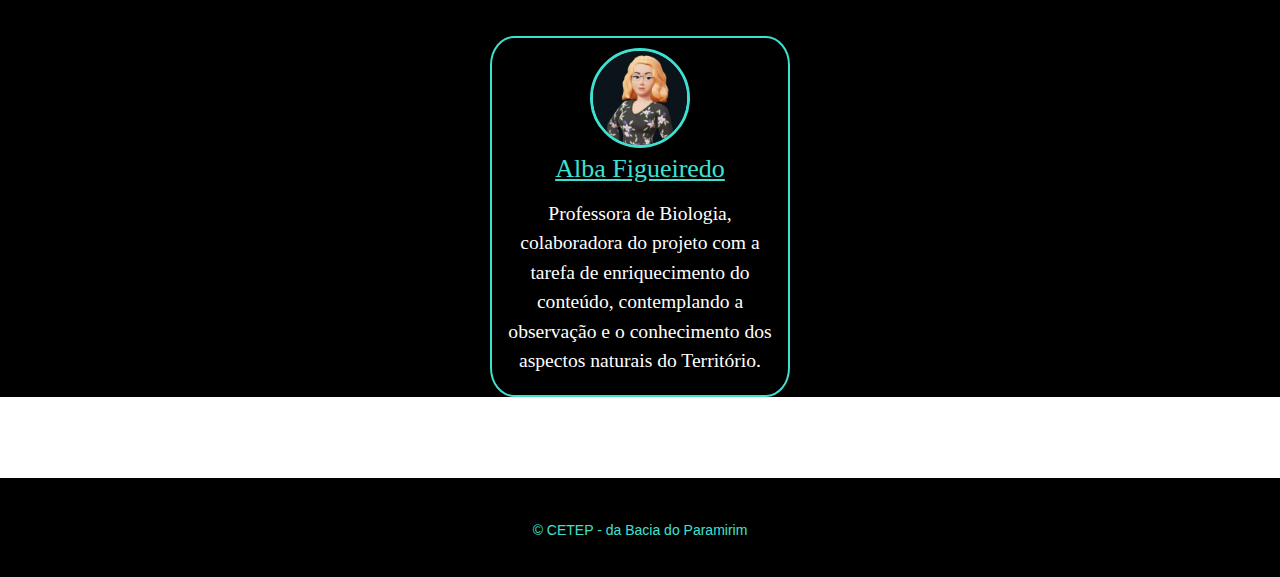
==== commit 9207e015: "Add files via upload" ====
--- a/index.html
+++ b/index.html
@@ -278,7 +278,7 @@
           <img src="assests/images/alba.jpg" alt="Alba" />
           <div class="layout-professores--professores_textos">
             <h2>
-              <a href="./pages/detalhesParticipantes/disciplinas.html">Alba</a>
+              <a href="./pages/detalhesParticipantes/disciplinas.html">Alba Figueiredo</a>
             </h2>
             <p>
               Professora de Biologia, colaboradora do projeto com a tarefa de
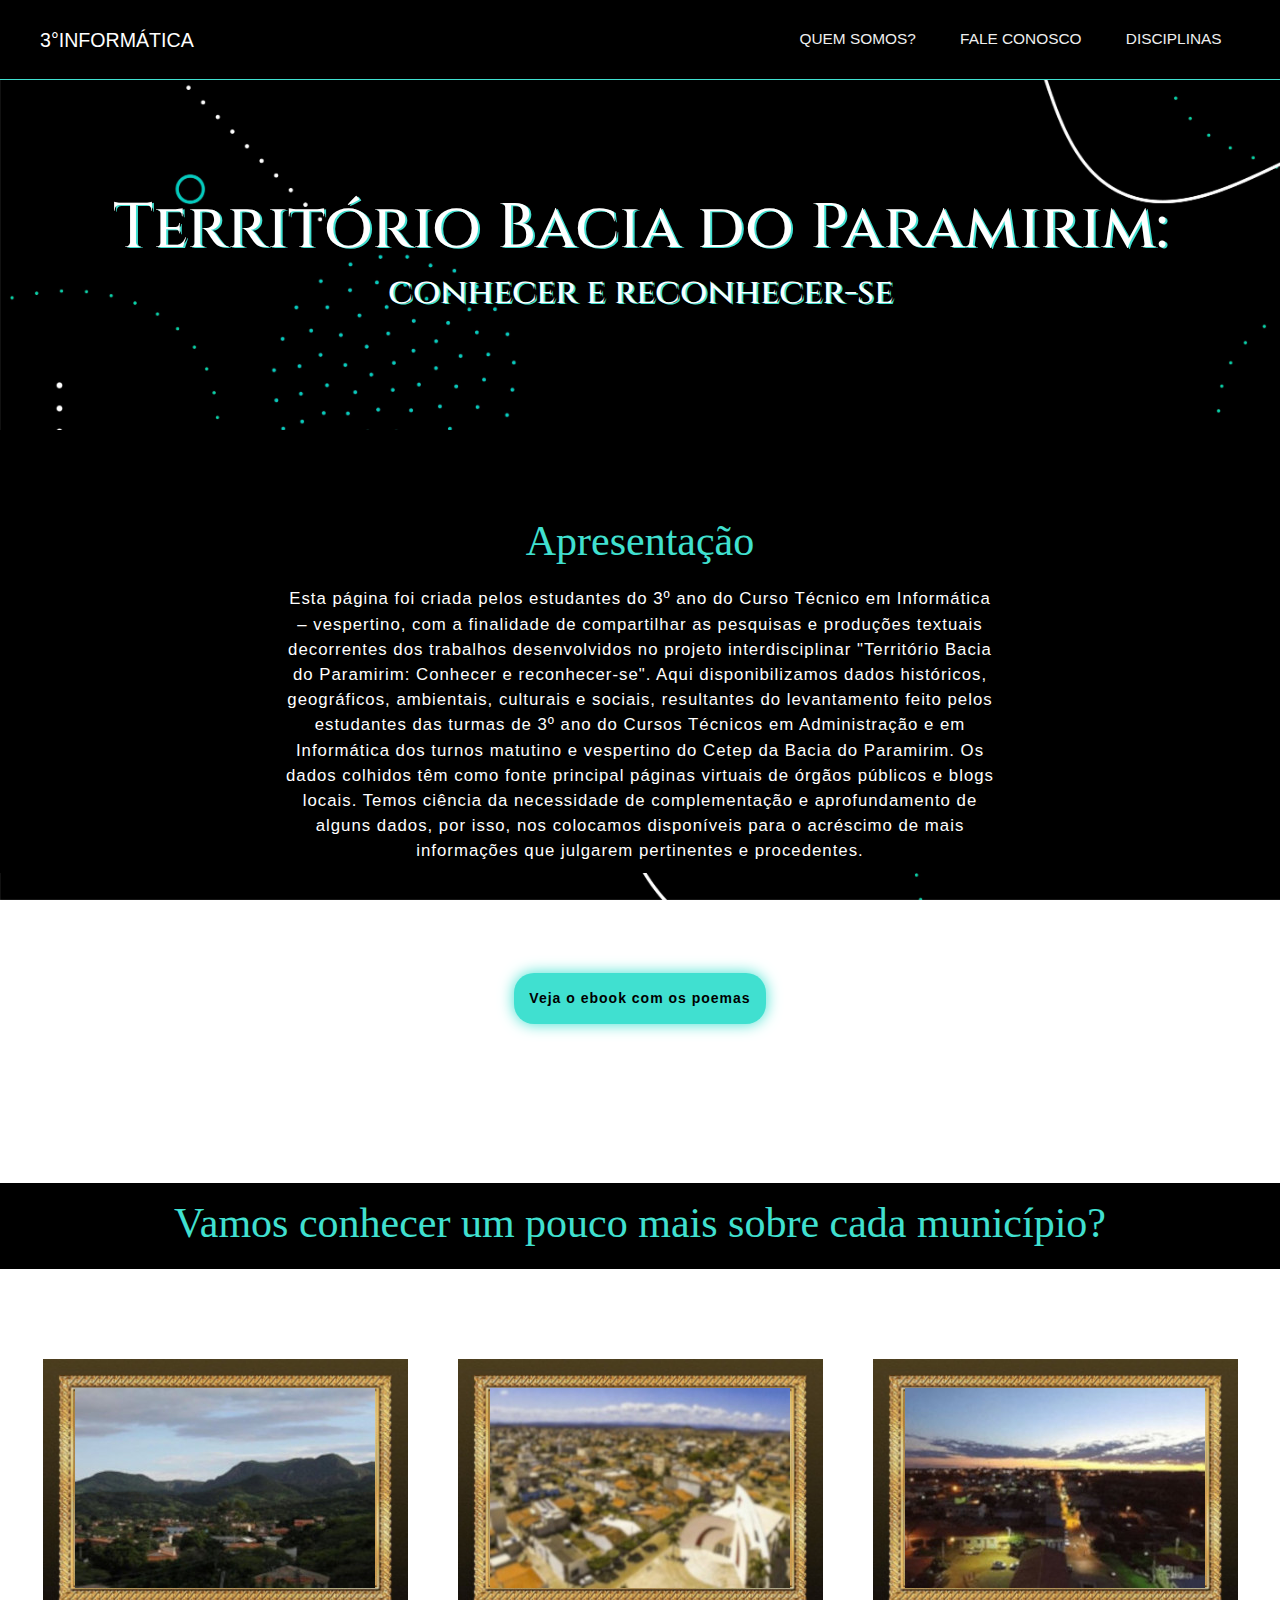
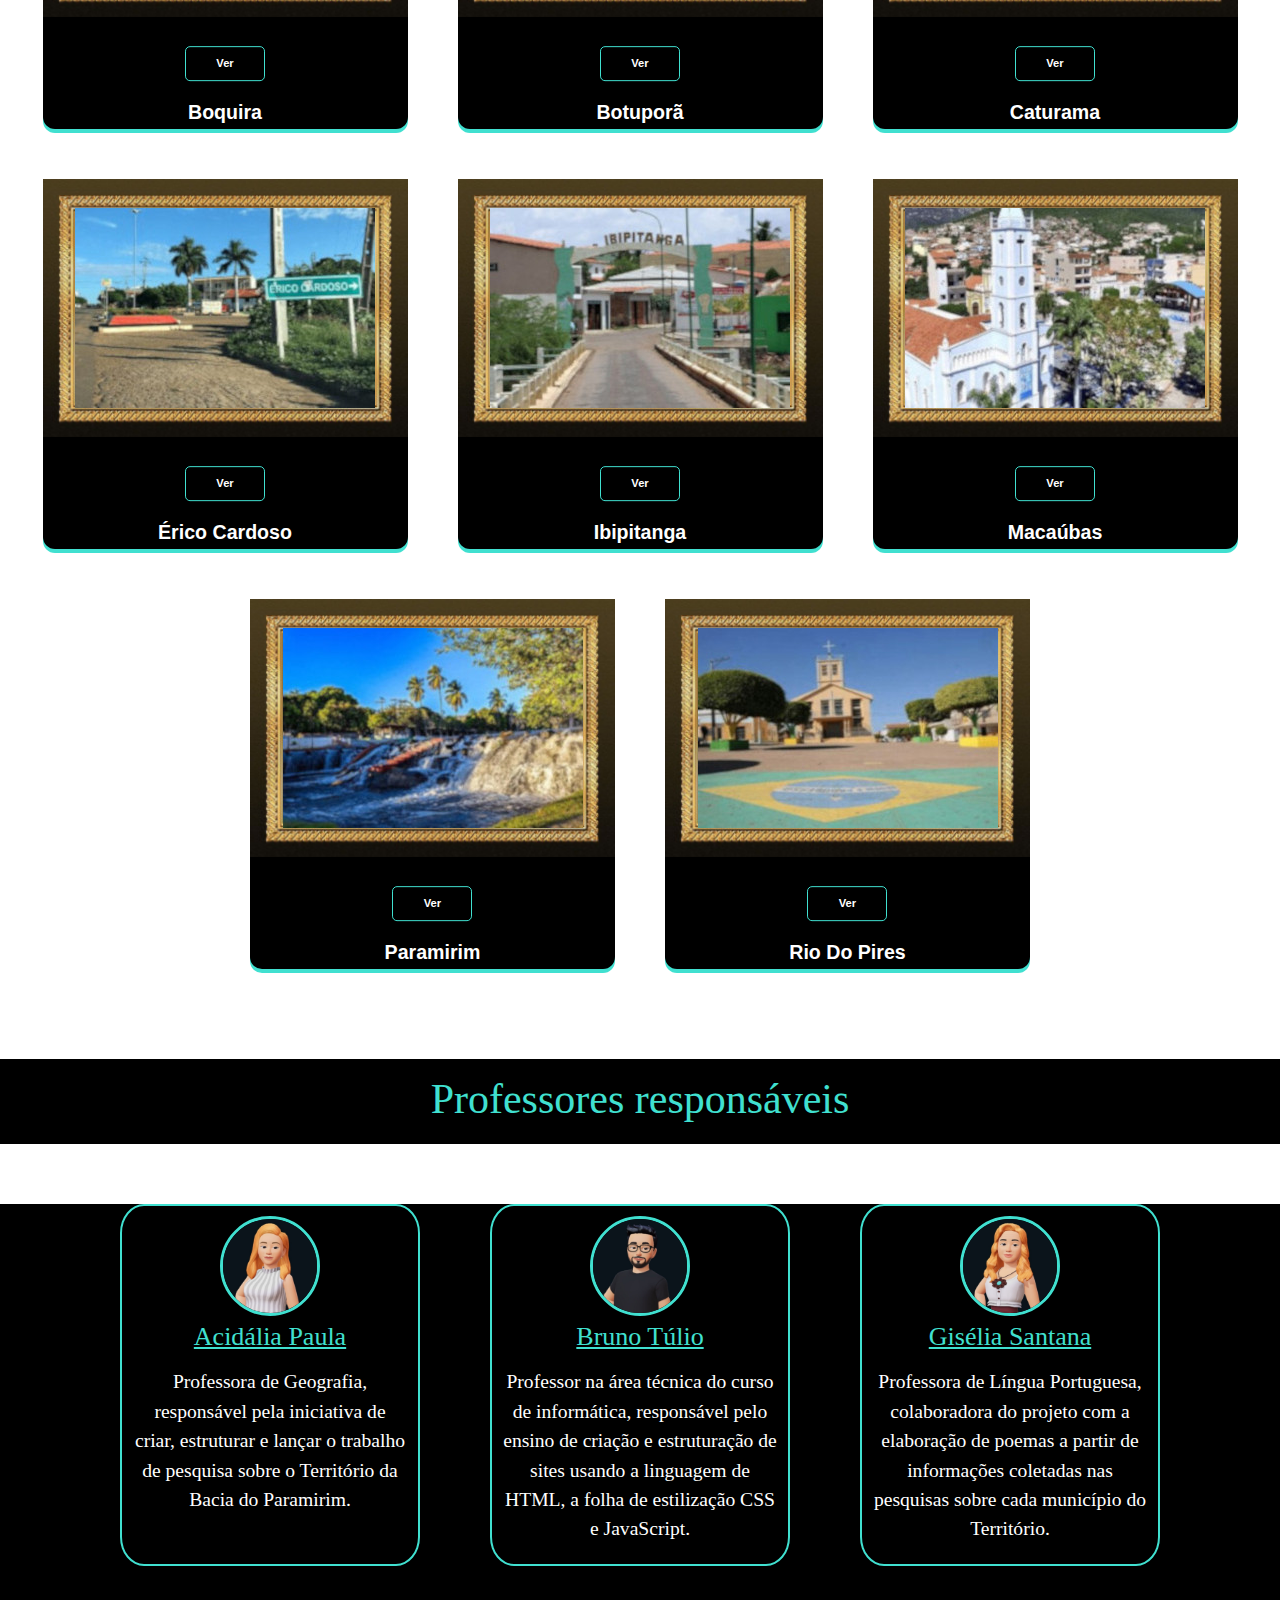
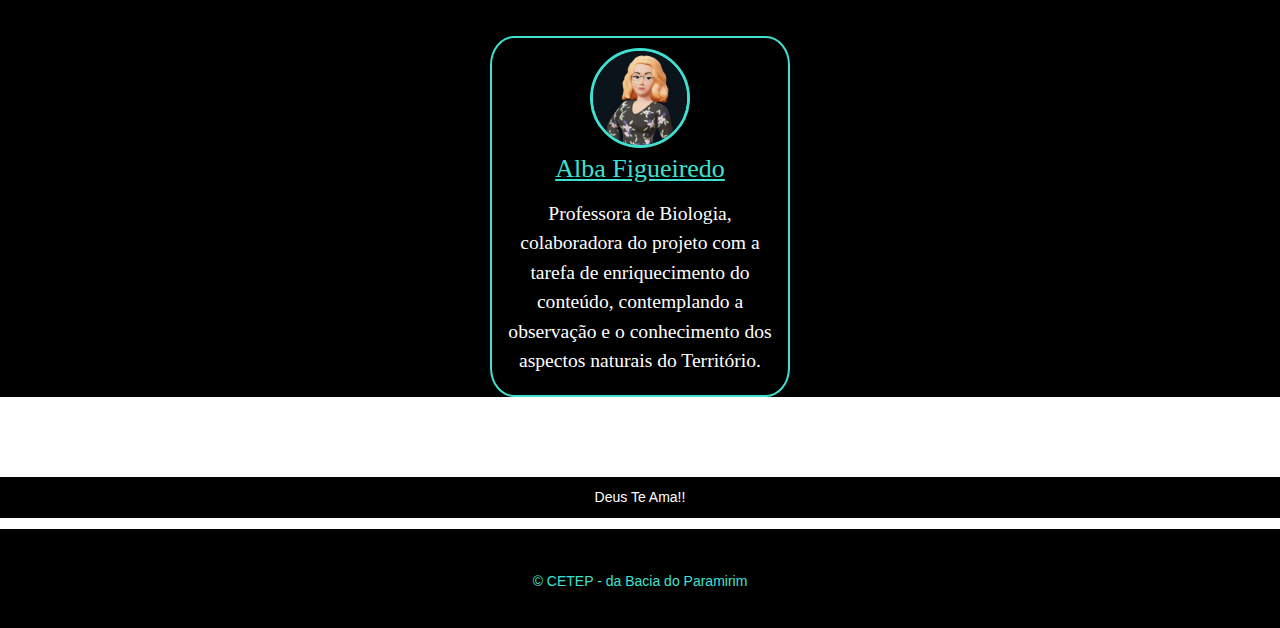
==== commit a4f691a4: "Add files via upload" ====
--- a/index.html
+++ b/index.html
@@ -63,7 +63,7 @@
       </section>
 
       <div class="ebook">
-        <a href="./pages/ebook/ebook.html">Veja o ebook com os poemas</a>
+        <a target="_blank" href="./pages/ebook/Território Bacia do Paramirim - Macaúbas - CETEP 2023 1.pdf">Veja o ebook com os poemas</a>
       </div>
 
       <div class="temas">
@@ -290,6 +290,8 @@
       </section>
     </main>
 
+    <p style="text-align: center; background-color: black; padding: 10px;">Deus Te Ama!!</p>
+
     <footer class="layout-rodape">
       <p>&copy; CETEP - da Bacia do Paramirim</p>
     </footer>
--- a/index.css
+++ b/index.css
@@ -10,7 +10,7 @@
 
 body {
     font-family: Arial, Helvetica, sans-serif;
-    background:#ffffff url(assests/images/Fundo.jpg) no-repeat right fixed;
+    background:#ffffff url(assests/images/Fundo.jpg) no-repeat fixed;
     background-size: cover;
     color: #fff;
     font-size: 1.4rem;
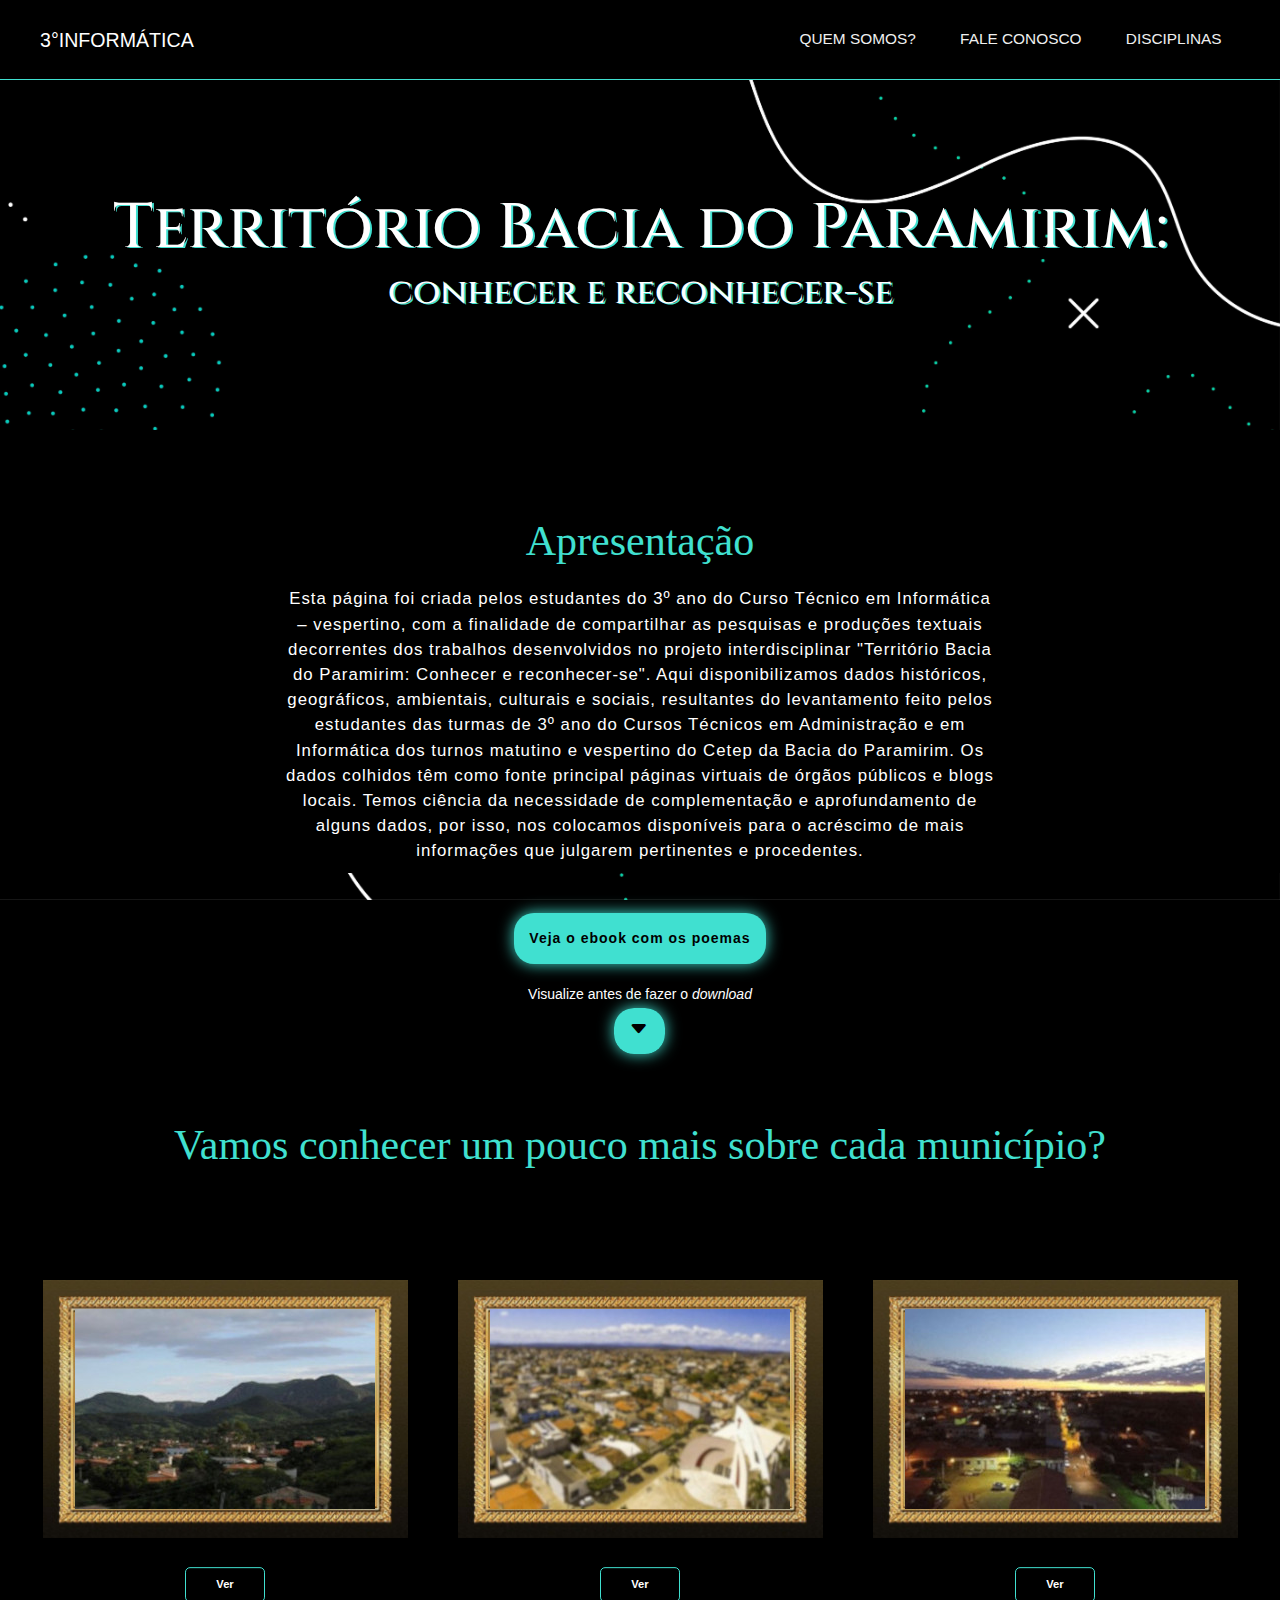
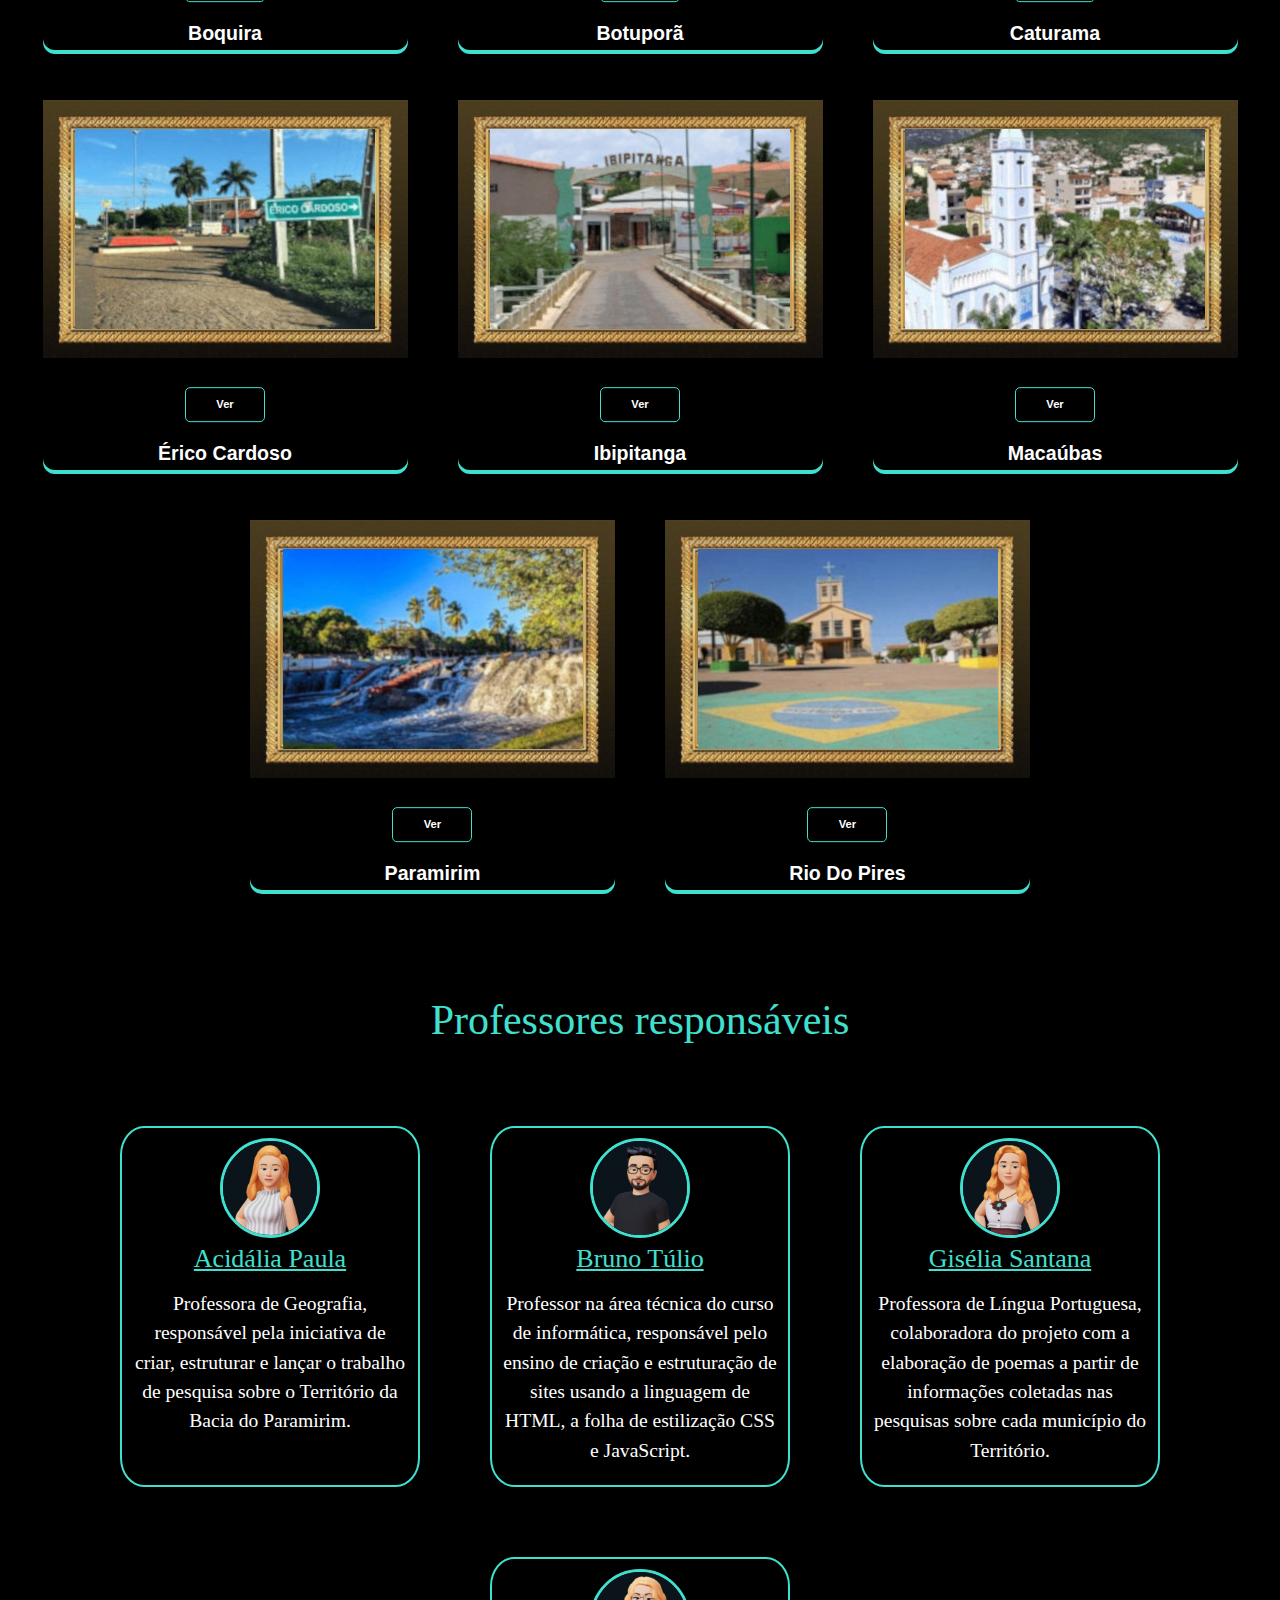
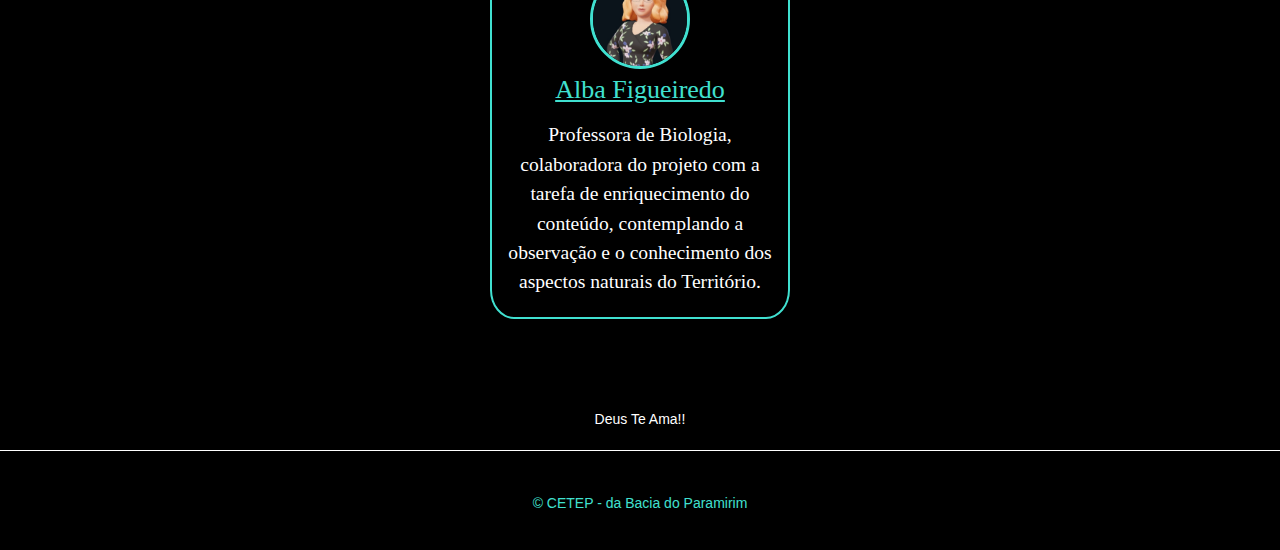
==== commit d5d66ba1: "coloquei uma função para dispositivos grandes" ====
--- a/index.html
+++ b/index.html
@@ -14,6 +14,7 @@
     <link rel="stylesheet" href="assests/css/paginaInicial/componentes.css" />
     <link rel="stylesheet" href="./assests/css/paginaInicial/responsividade.css"/>
     <link href="https://unpkg.com/boxicons@2.1.4/css/boxicons.min.css" rel="stylesheet"/>
+    <link rel="stylesheet" href="https://cdn.jsdelivr.net/npm/bootstrap-icons@1.11.2/font/bootstrap-icons.min.css">
     <link rel="shortcut icon" href="./assests/images/favicon.ico" type="image/x-icon"/>
   </head>
 
@@ -64,6 +65,15 @@
 
       <div class="ebook">
         <a target="_blank" href="./pages/ebook/Território Bacia do Paramirim - Macaúbas - CETEP 2023 1.pdf">Veja o ebook com os poemas</a>
+        <div class="ebook-preVisualizacao">
+          <p>Visualize antes de fazer o <em>download</em></p>
+          <a href="./pages/ebook/Território Bacia do Paramirim - Macaúbas - CETEP 2023 1.pdf" target="frame"><i class="bi bi-caret-down-fill"></i></a>
+          <div id="frame">
+            <iframe name="frame" src="" frameborder="0">
+              <p>Infelizmente seu navegador não é compatível</p>
+            </iframe>
+          </div>
+        </div>
       </div>
 
       <div class="temas">
--- a/index.css
+++ b/index.css
@@ -10,7 +10,7 @@
 
 body {
     font-family: Arial, Helvetica, sans-serif;
-    background:#ffffff url(assests/images/Fundo.jpg) no-repeat fixed;
+    background: black url(assests/images/Fundo.jpg) no-repeat right fixed;
     background-size: cover;
     color: #fff;
     font-size: 1.4rem;
--- a/assests/css/paginaInicial/layout.css
+++ b/assests/css/paginaInicial/layout.css
@@ -96,11 +96,16 @@
 \*--------------*/
 
 div.ebook {
+  background-color: black;
+  margin: 40px 0;
   width: 100%;
-  height: 250px;
+  height: auto;
   display: flex;
+  flex-direction: column;
   justify-content: center;
   align-items: center;
+  gap: 20px;
+  text-align: center;
 }
 
 /*--------------*\
--- a/assests/css/paginaInicial/componentes.css
+++ b/assests/css/paginaInicial/componentes.css
@@ -274,6 +274,26 @@
     box-shadow: none;
 }
 
+div.ebook div.ebook-preVisualizacao i {
+    font-size: 1.4em;
+}
+
+div.ebook div.ebook-preVisualizacao div {
+    display: none;
+    margin-top: 50px;
+    width: 98vw;
+    height: 400px;
+}
+
+div.ebook div.ebook-preVisualizacao div iframe {
+    height: 100%;
+    width: 50%;
+}
+
+div.ebook div.ebook-preVisualizacao div.iframeComEbook {
+    display: block;
+}
+
 /*--------------*\
       Rodapé
 \*--------------*/
--- a/assests/css/paginaInicial/responsividade.css
+++ b/assests/css/paginaInicial/responsividade.css
@@ -91,6 +91,10 @@
     /*--------------*\
         index.html
     \*--------------*/
+
+    div.ebook div.ebook-preVisualizacao {
+        display: none;
+    }
 
     .nav-links{
         display: none;
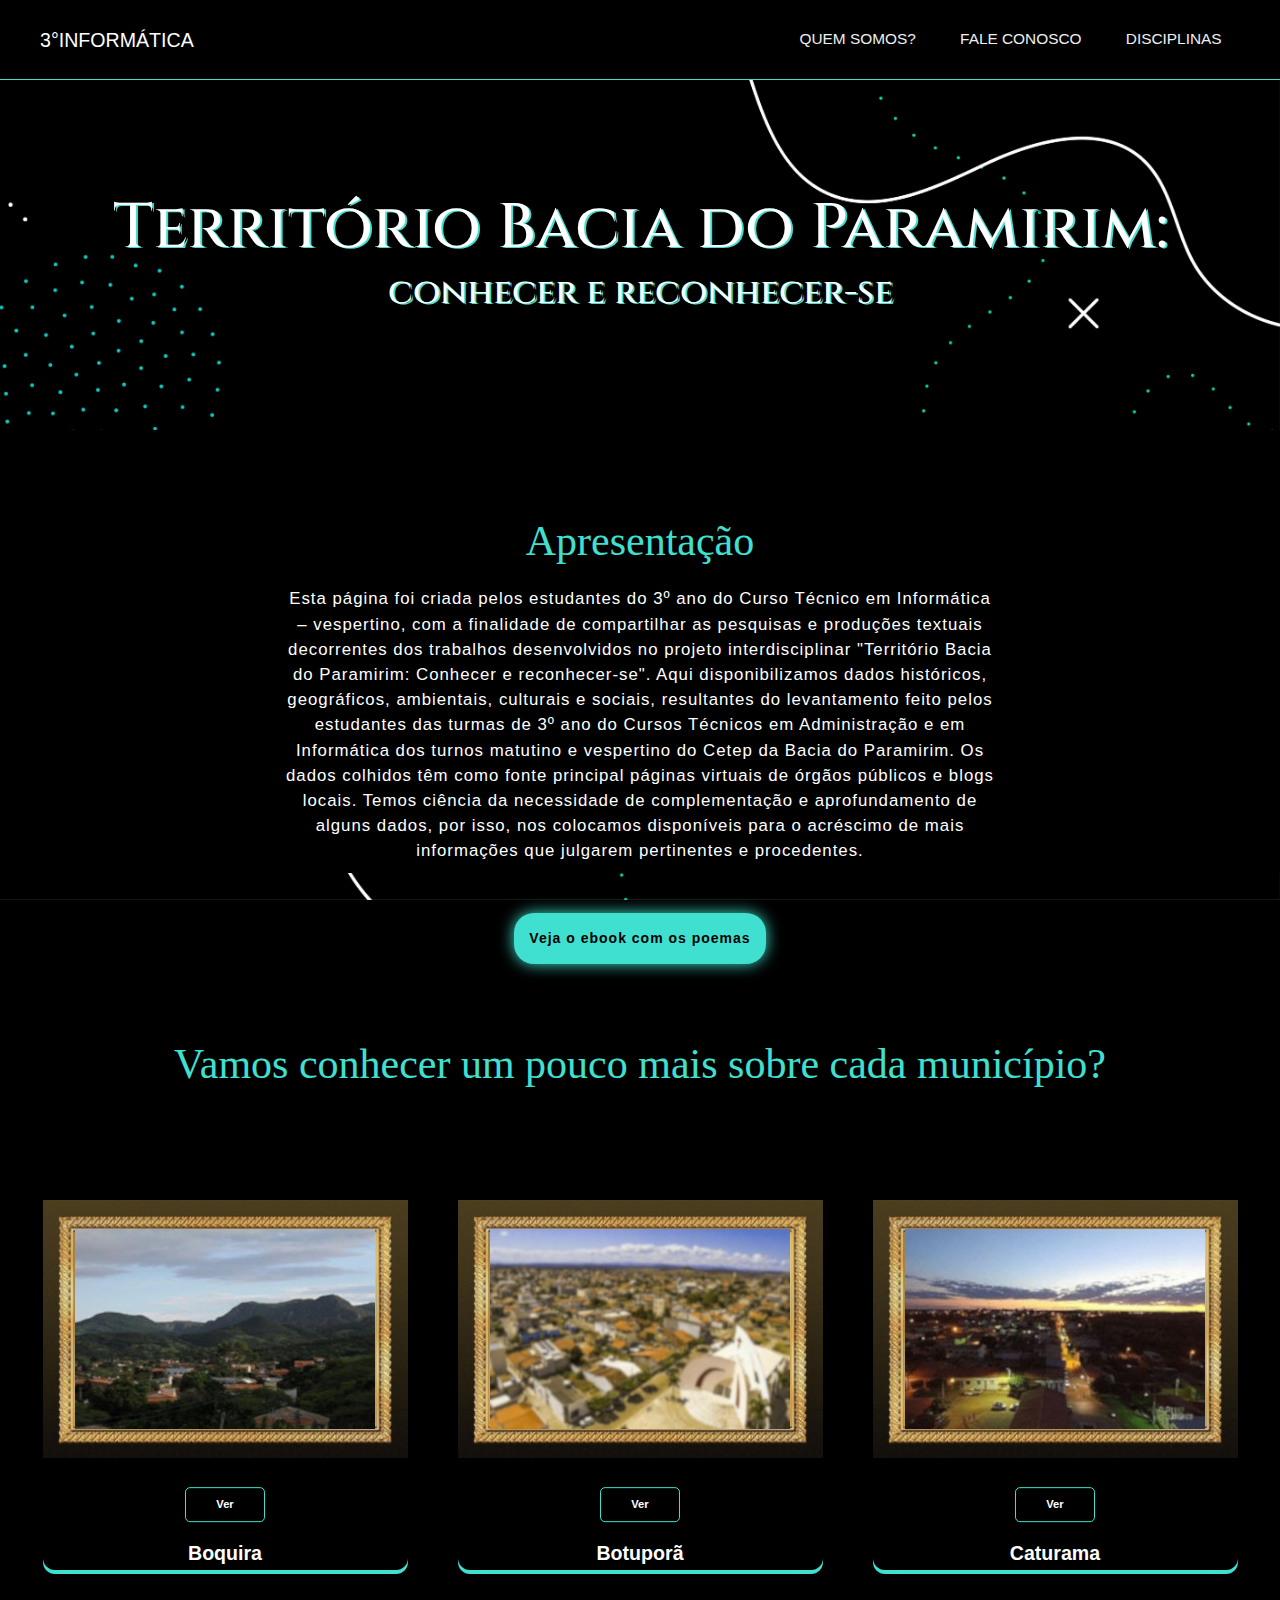
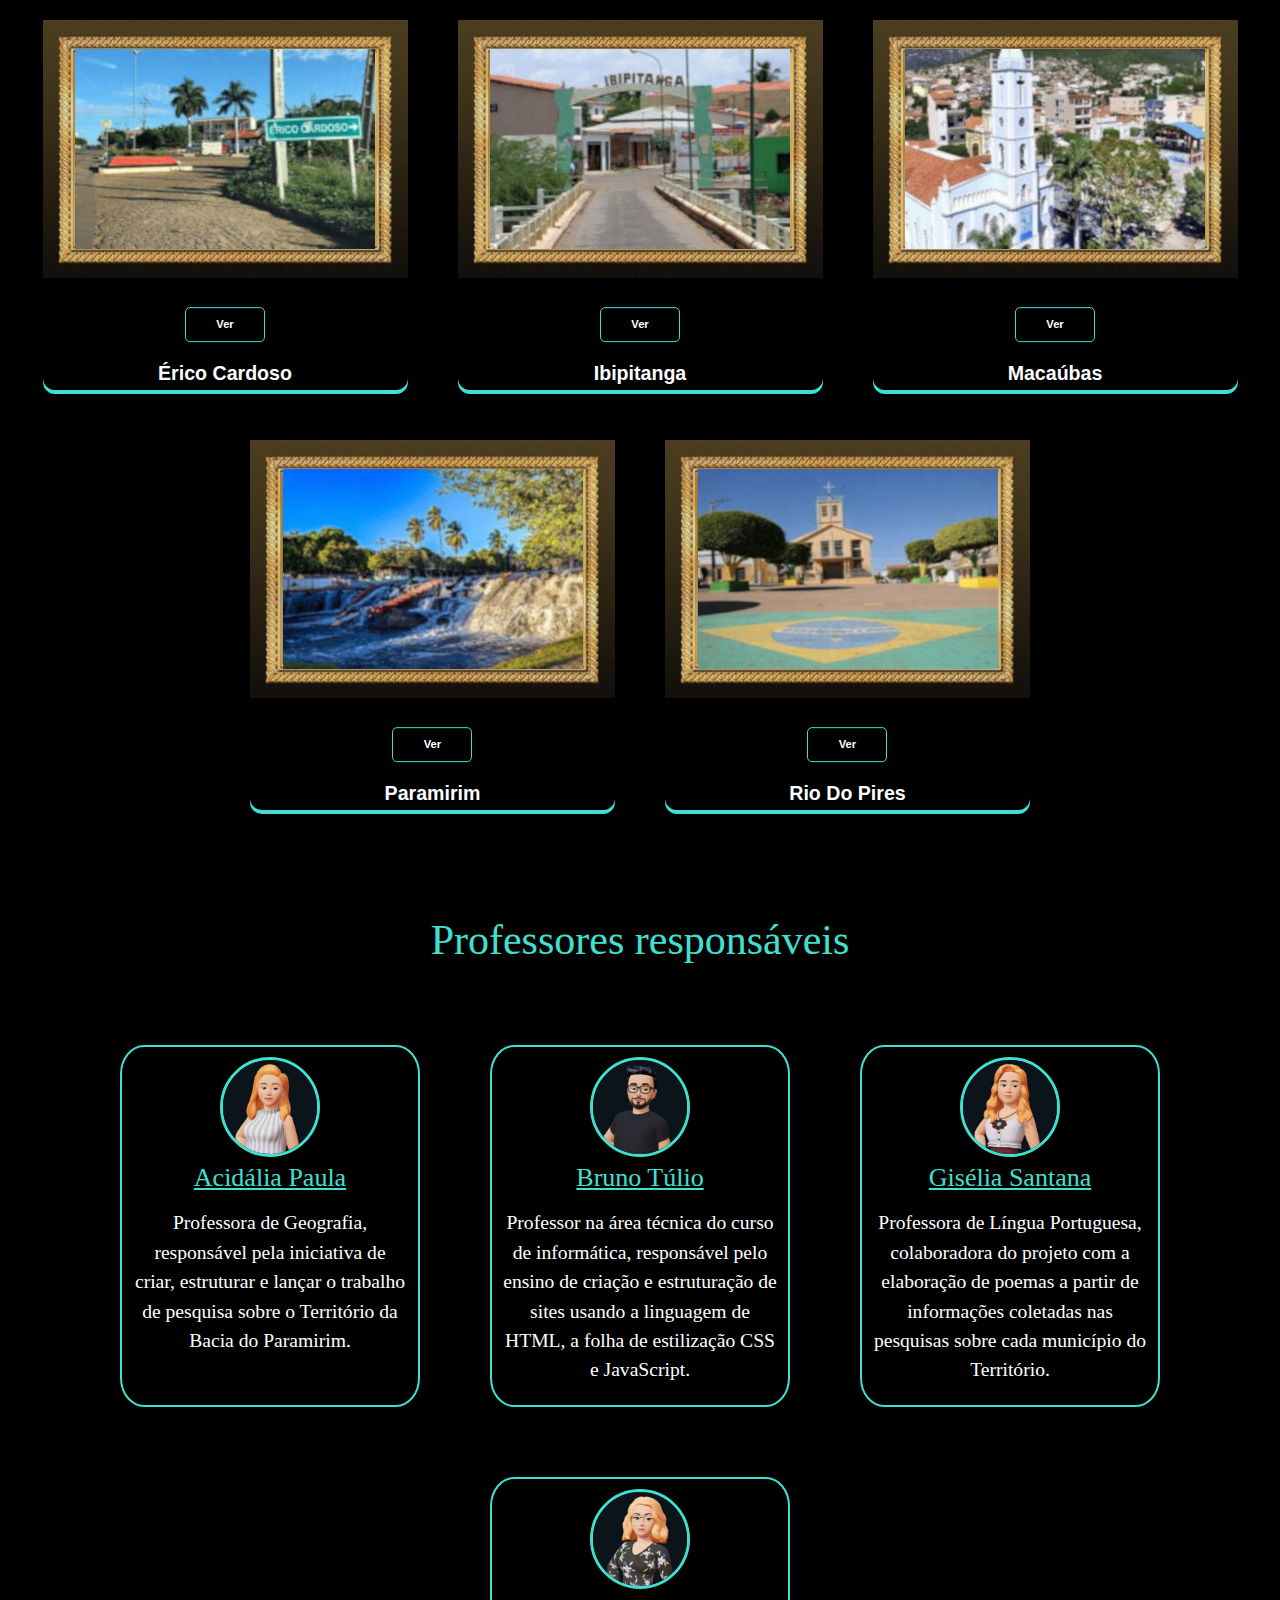
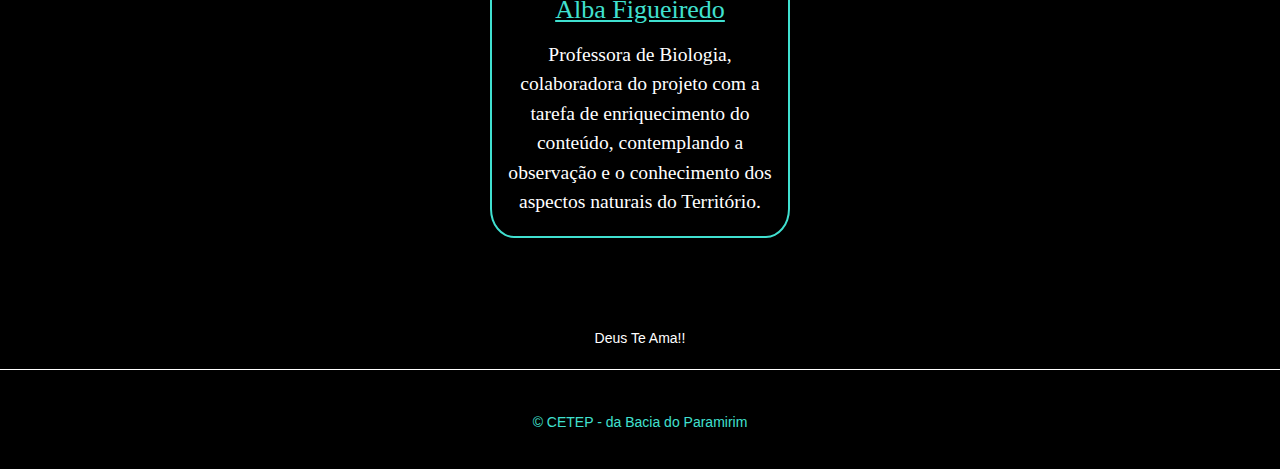
==== commit 98d0e1f6: "retirei o iframe" ====
--- a/index.html
+++ b/index.html
@@ -65,15 +65,6 @@
 
       <div class="ebook">
         <a target="_blank" href="./pages/ebook/Território Bacia do Paramirim - Macaúbas - CETEP 2023 1.pdf">Veja o ebook com os poemas</a>
-        <div class="ebook-preVisualizacao">
-          <p>Visualize antes de fazer o <em>download</em></p>
-          <a href="./pages/ebook/Território Bacia do Paramirim - Macaúbas - CETEP 2023 1.pdf" target="frame"><i class="bi bi-caret-down-fill"></i></a>
-          <div id="frame">
-            <iframe name="frame" src="" frameborder="0">
-              <p>Infelizmente seu navegador não é compatível</p>
-            </iframe>
-          </div>
-        </div>
       </div>
 
       <div class="temas">
--- a/assests/css/paginaInicial/componentes.css
+++ b/assests/css/paginaInicial/componentes.css
@@ -274,26 +274,6 @@
     box-shadow: none;
 }
 
-div.ebook div.ebook-preVisualizacao i {
-    font-size: 1.4em;
-}
-
-div.ebook div.ebook-preVisualizacao div {
-    display: none;
-    margin-top: 50px;
-    width: 98vw;
-    height: 400px;
-}
-
-div.ebook div.ebook-preVisualizacao div iframe {
-    height: 100%;
-    width: 50%;
-}
-
-div.ebook div.ebook-preVisualizacao div.iframeComEbook {
-    display: block;
-}
-
 /*--------------*\
       Rodapé
 \*--------------*/
--- a/assests/css/paginaInicial/responsividade.css
+++ b/assests/css/paginaInicial/responsividade.css
@@ -91,10 +91,6 @@
     /*--------------*\
         index.html
     \*--------------*/
-
-    div.ebook div.ebook-preVisualizacao {
-        display: none;
-    }
 
     .nav-links{
         display: none;
